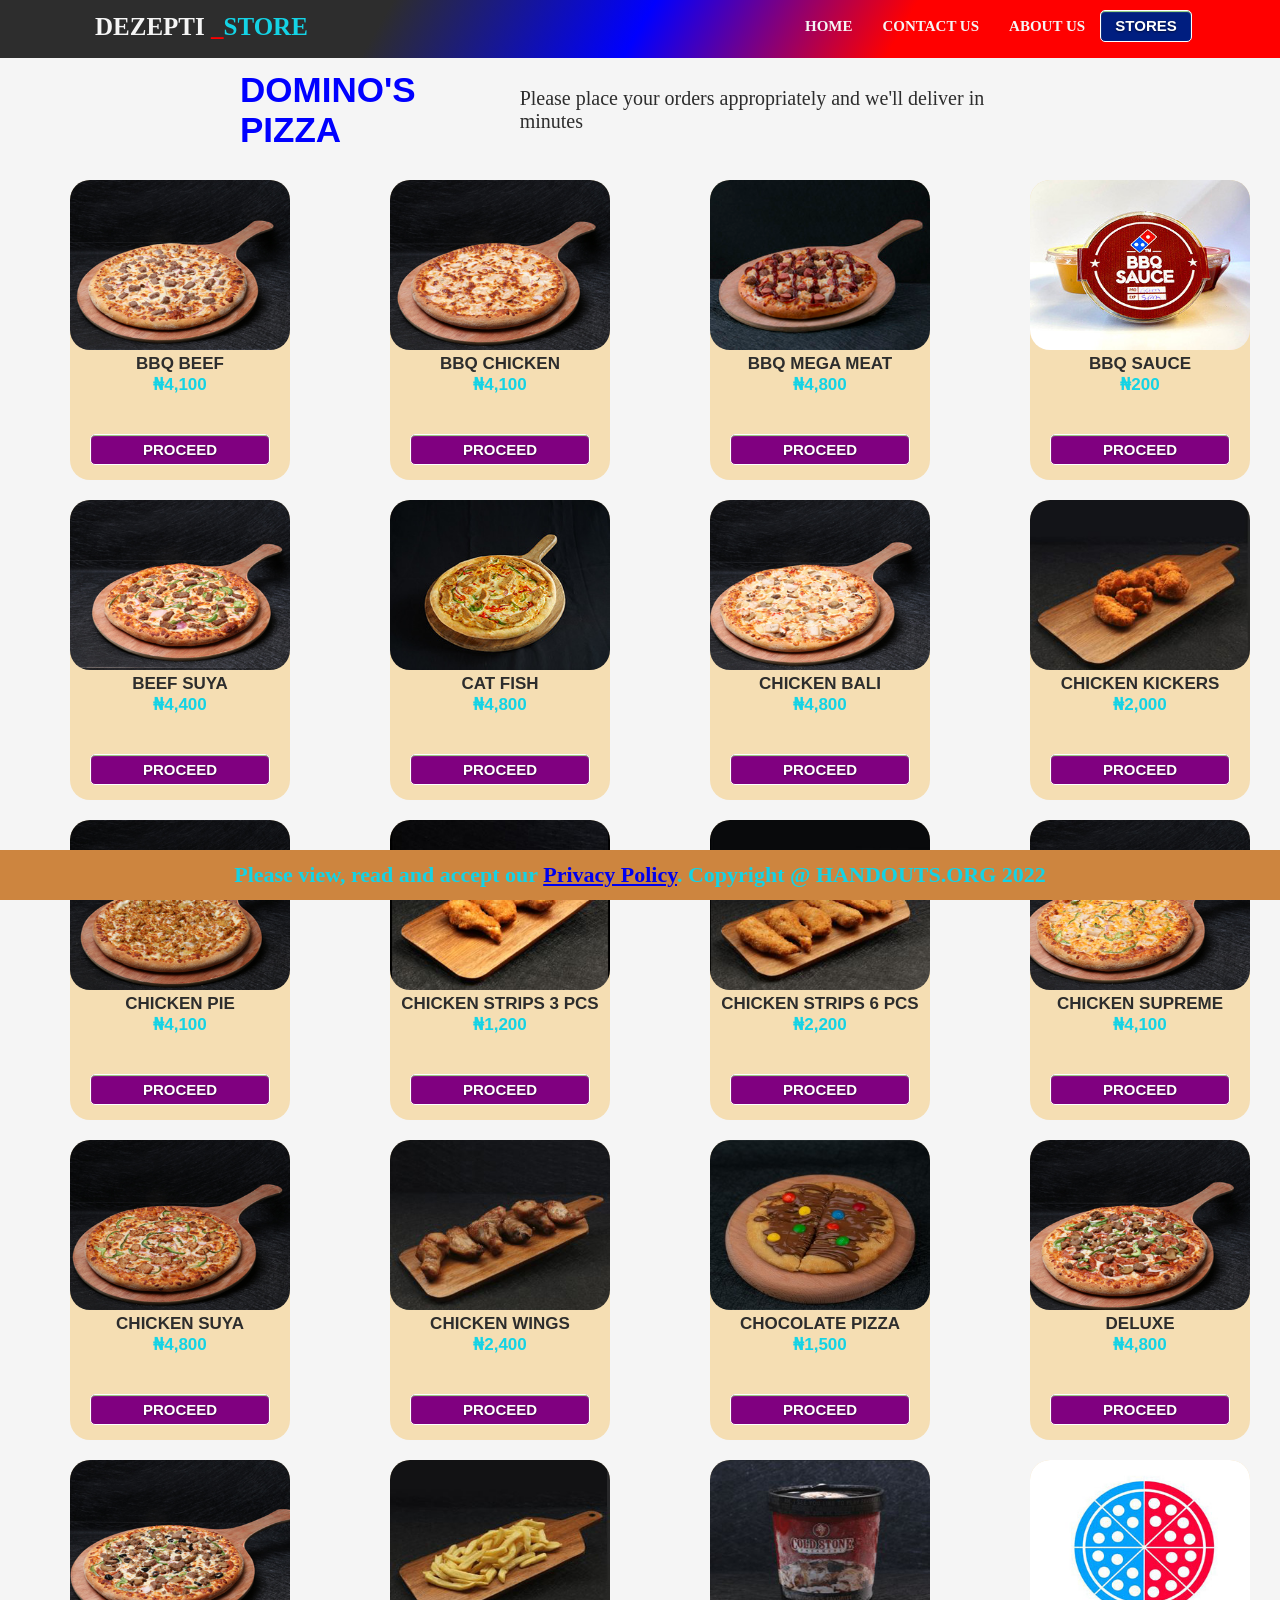
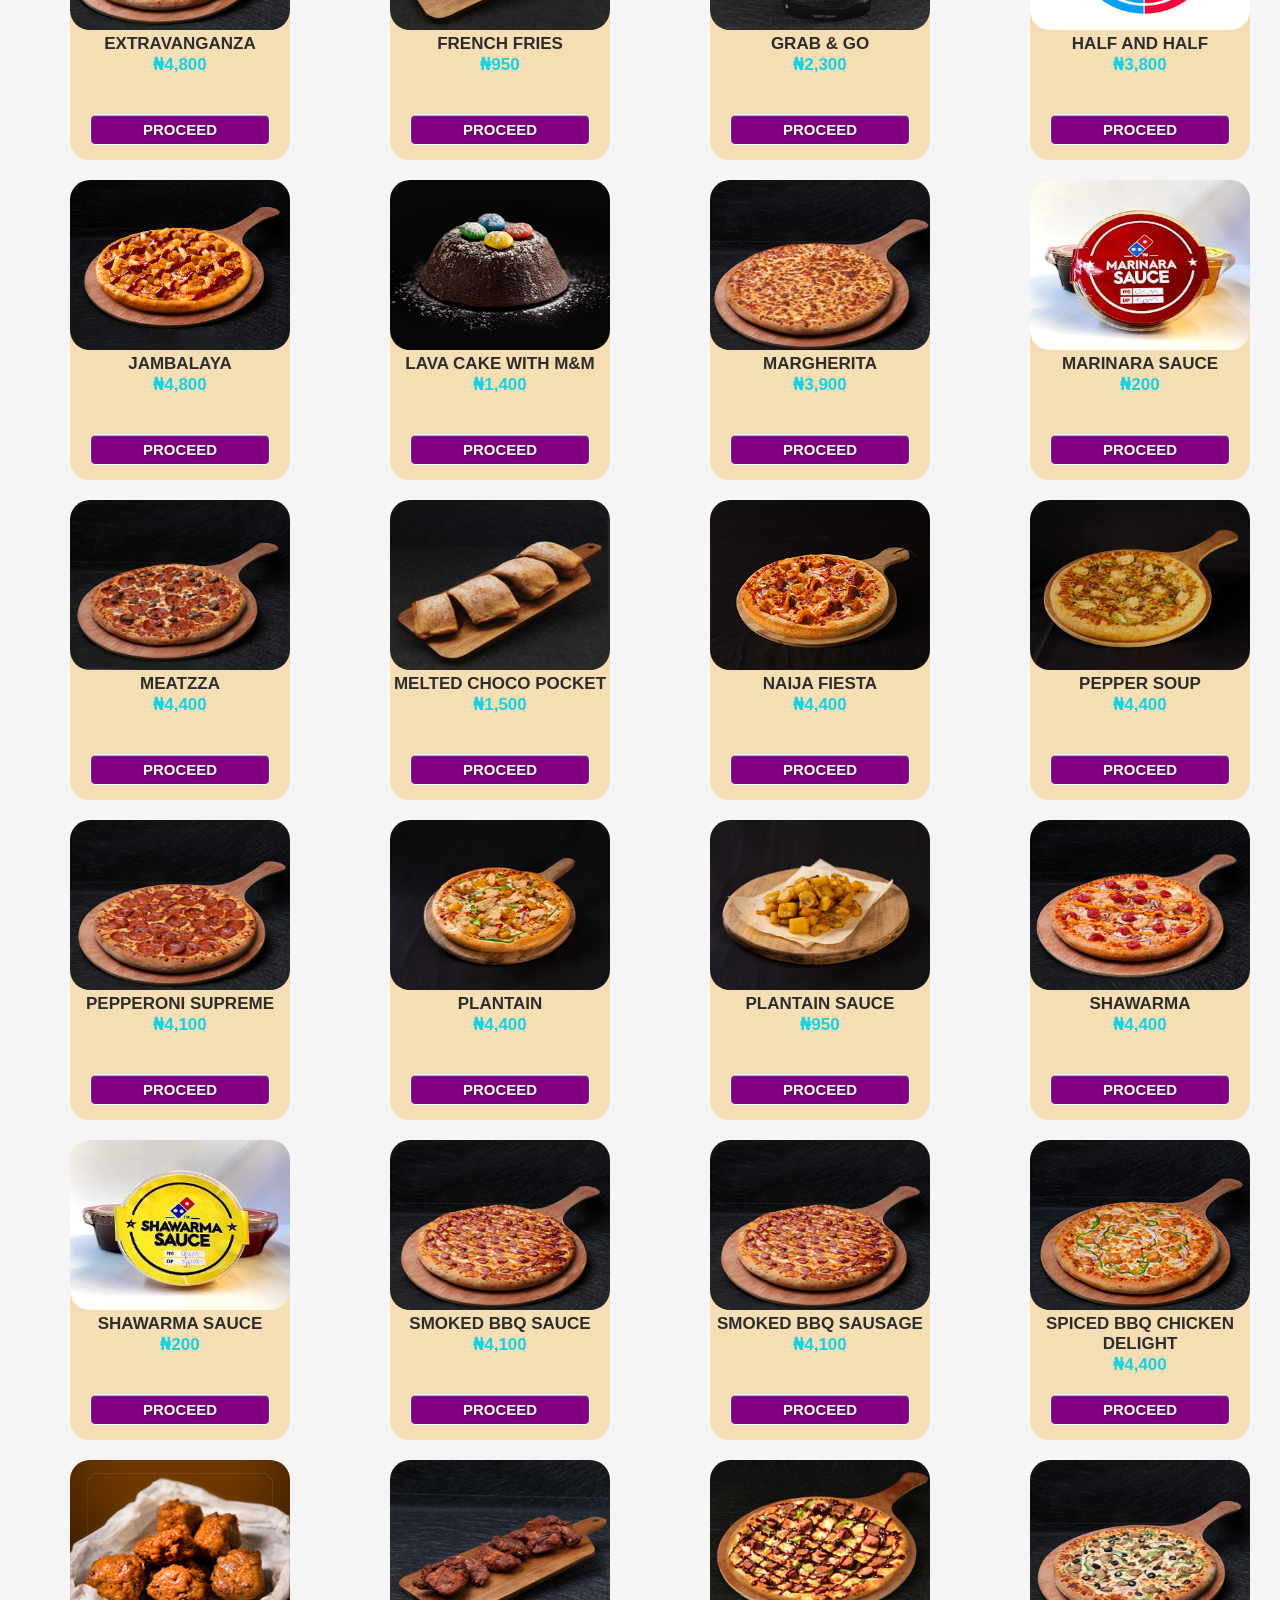
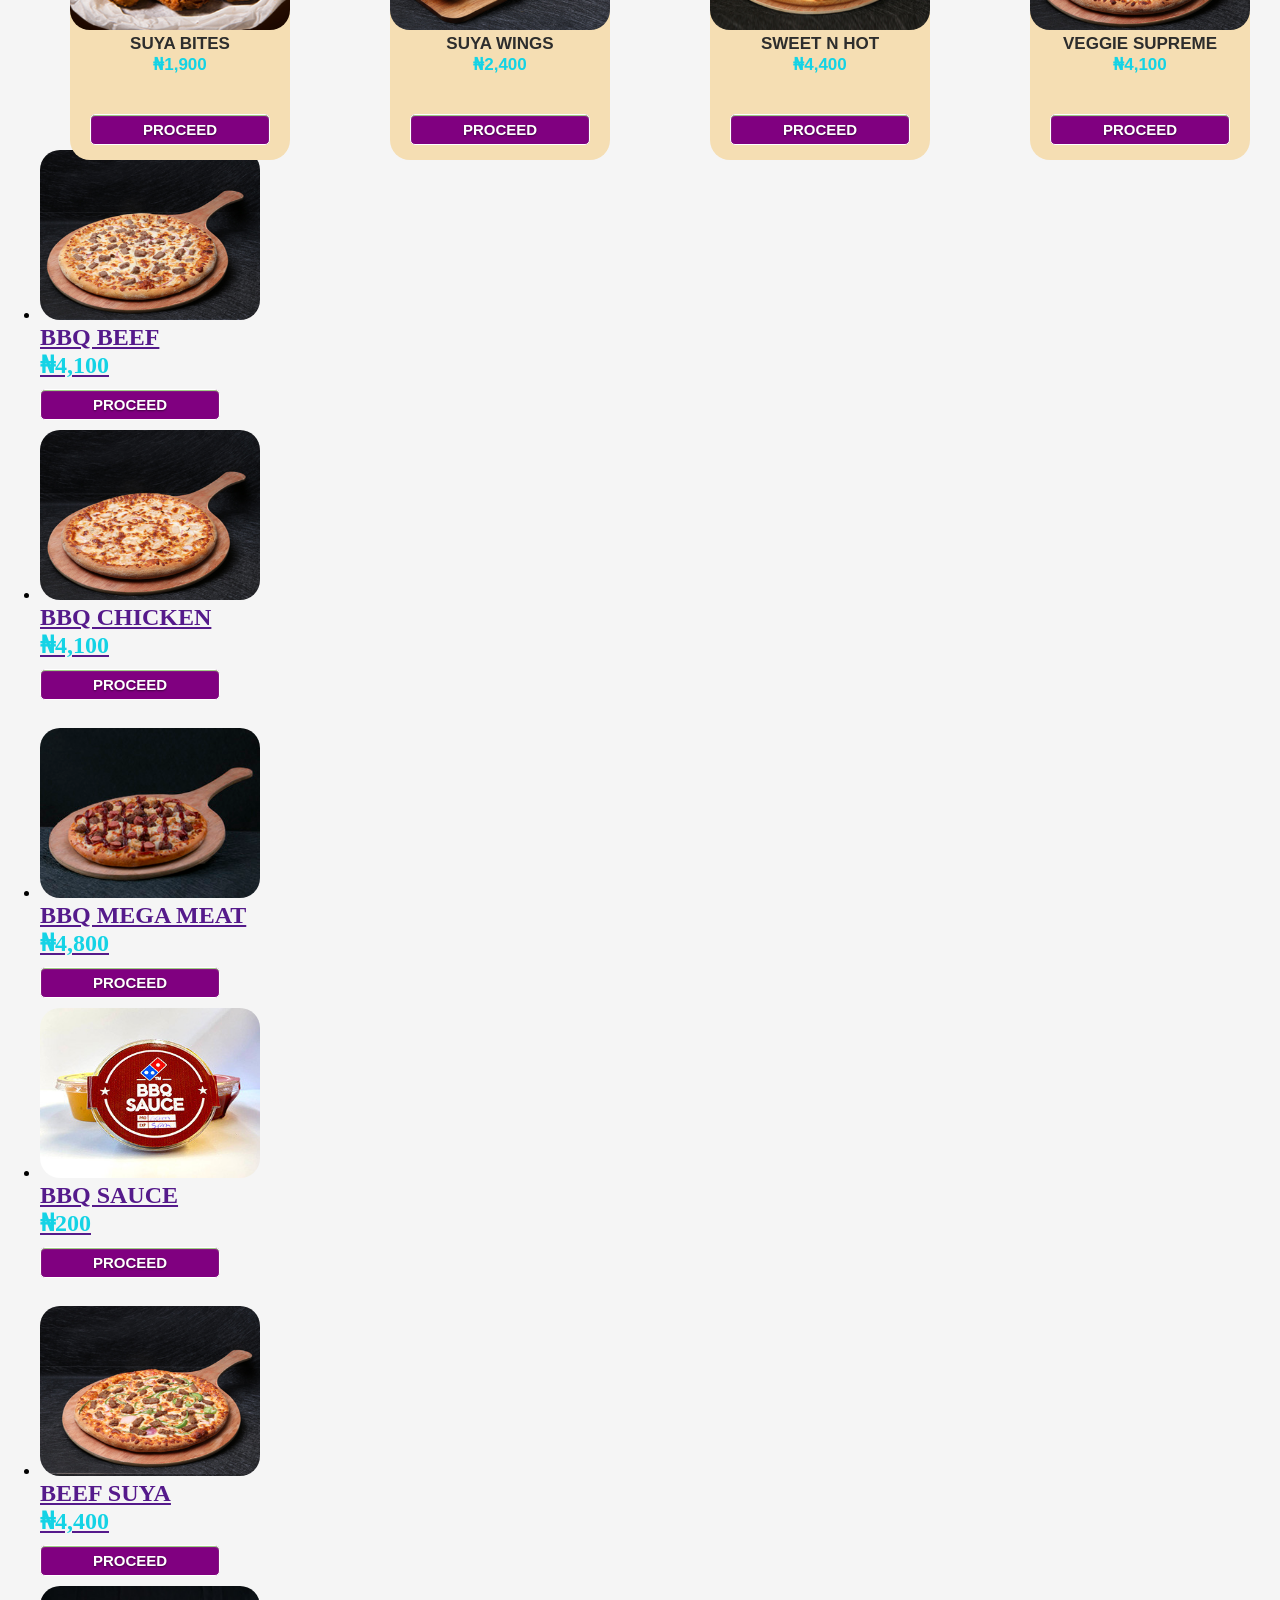
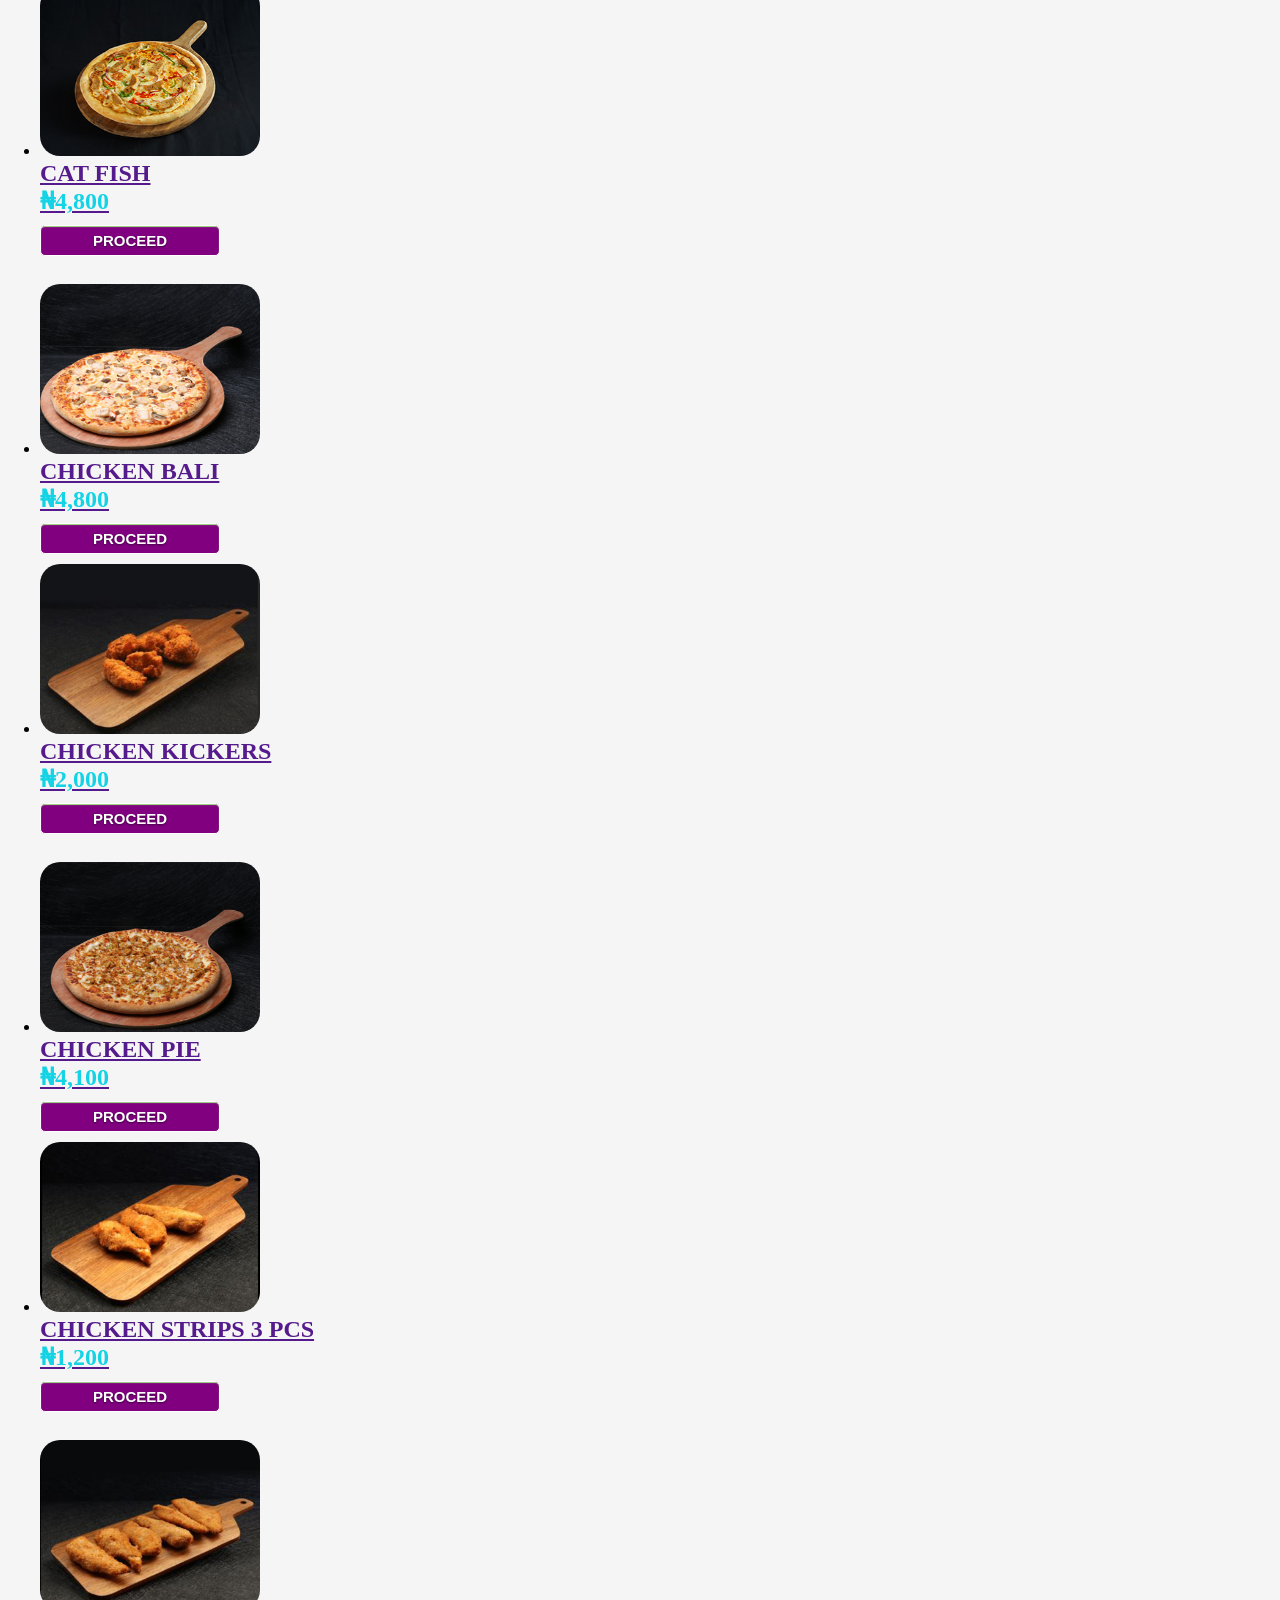
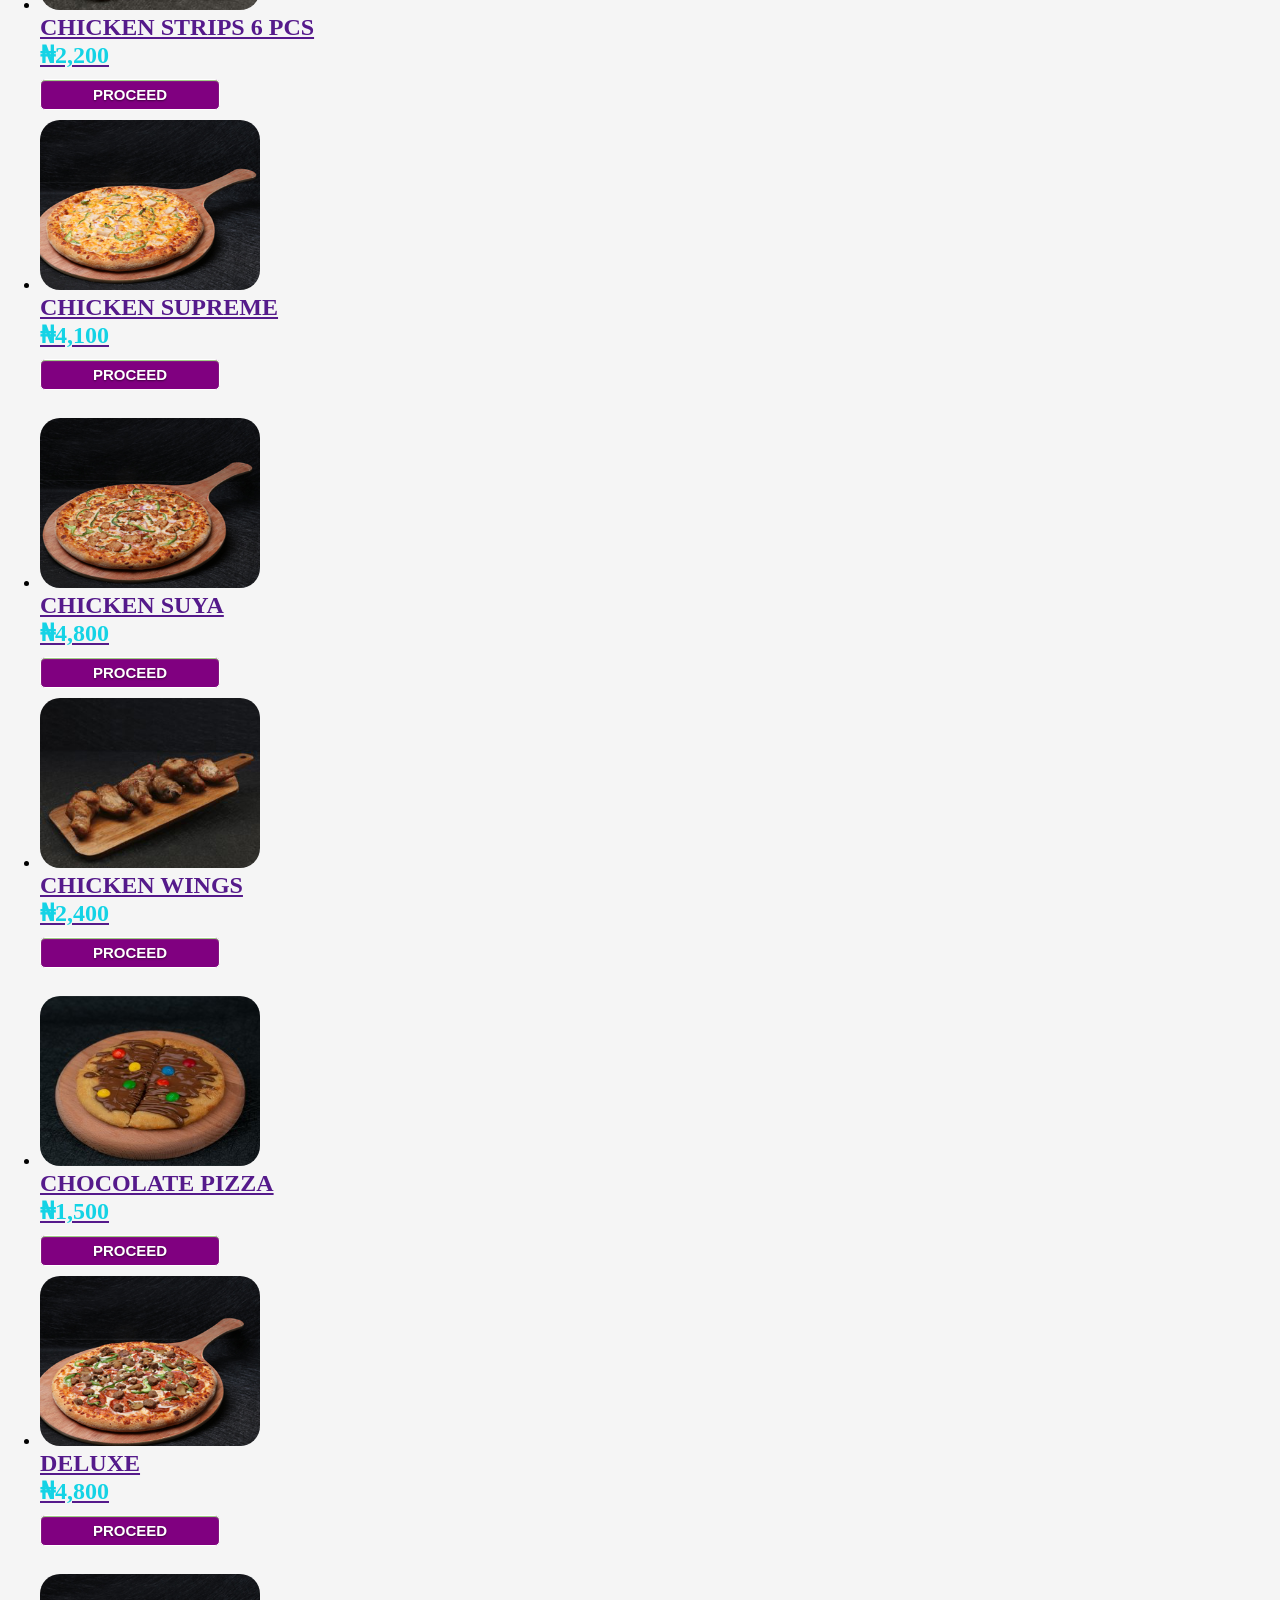
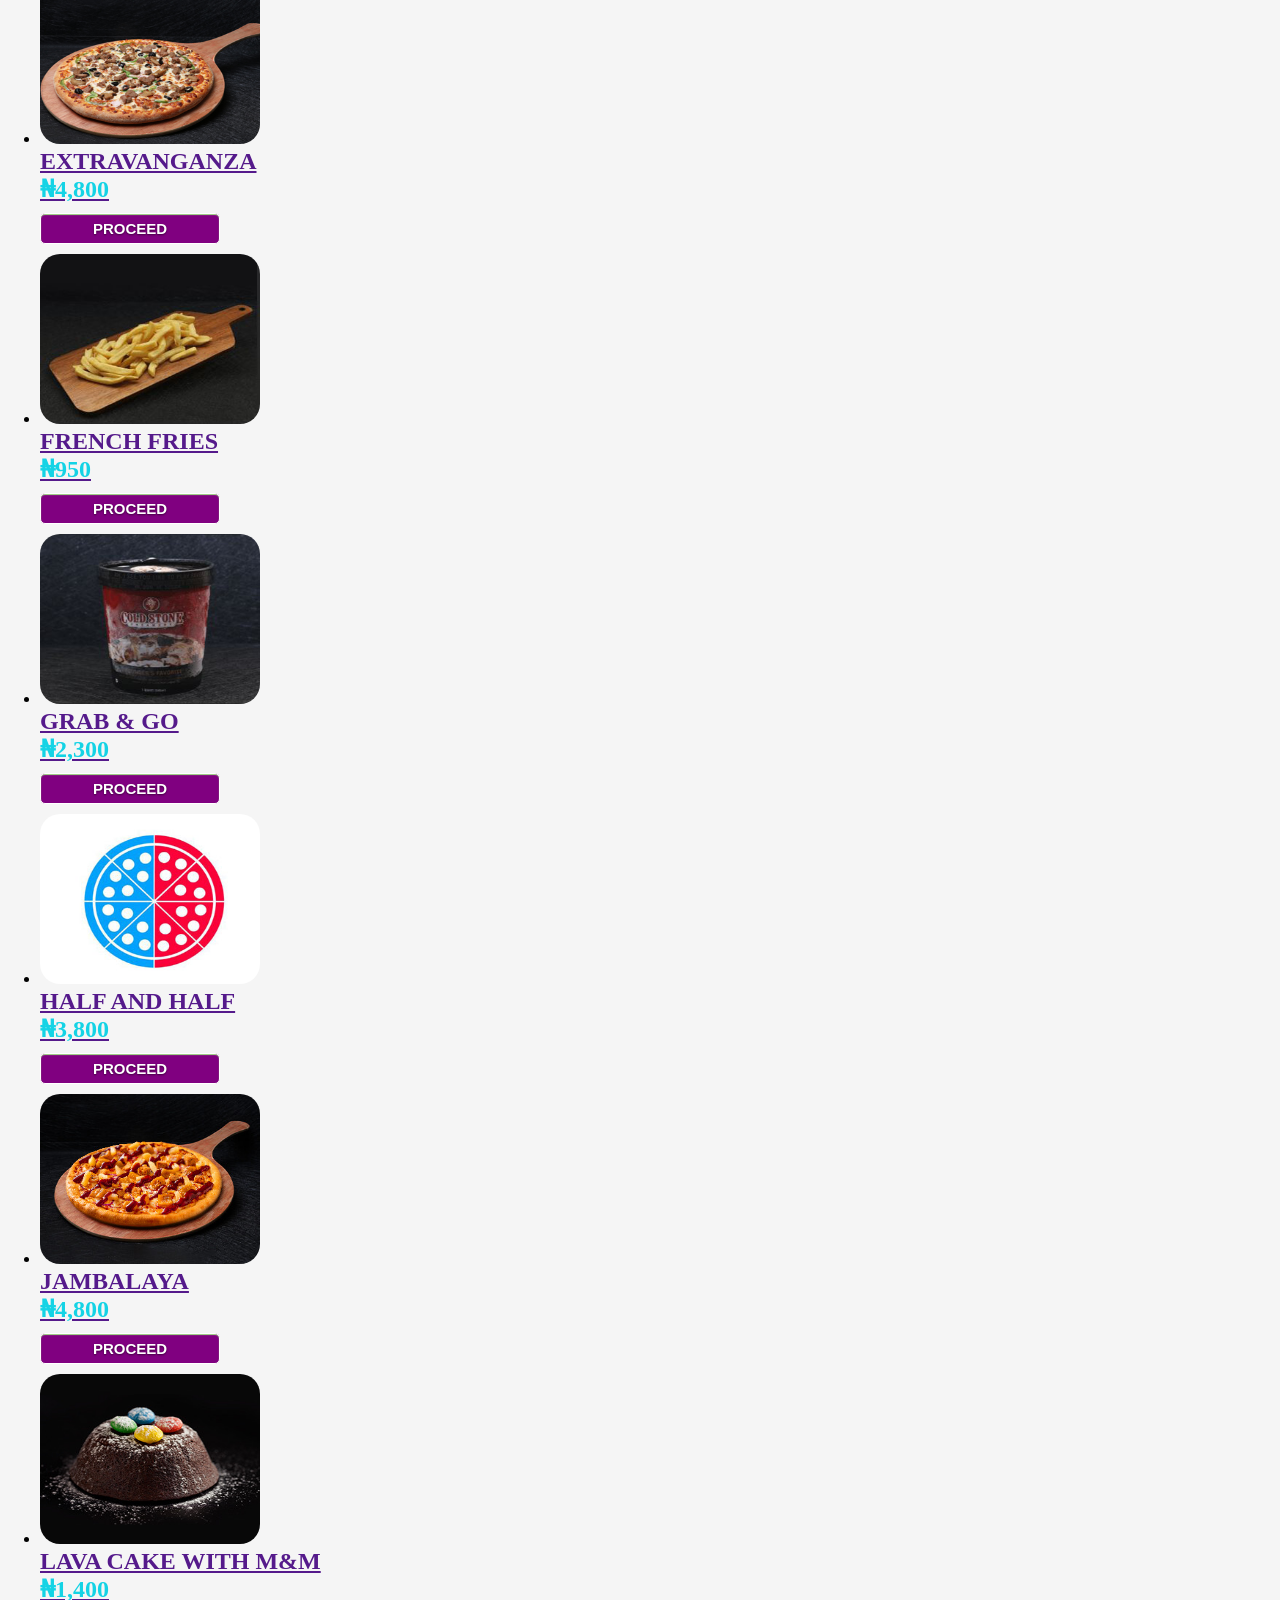
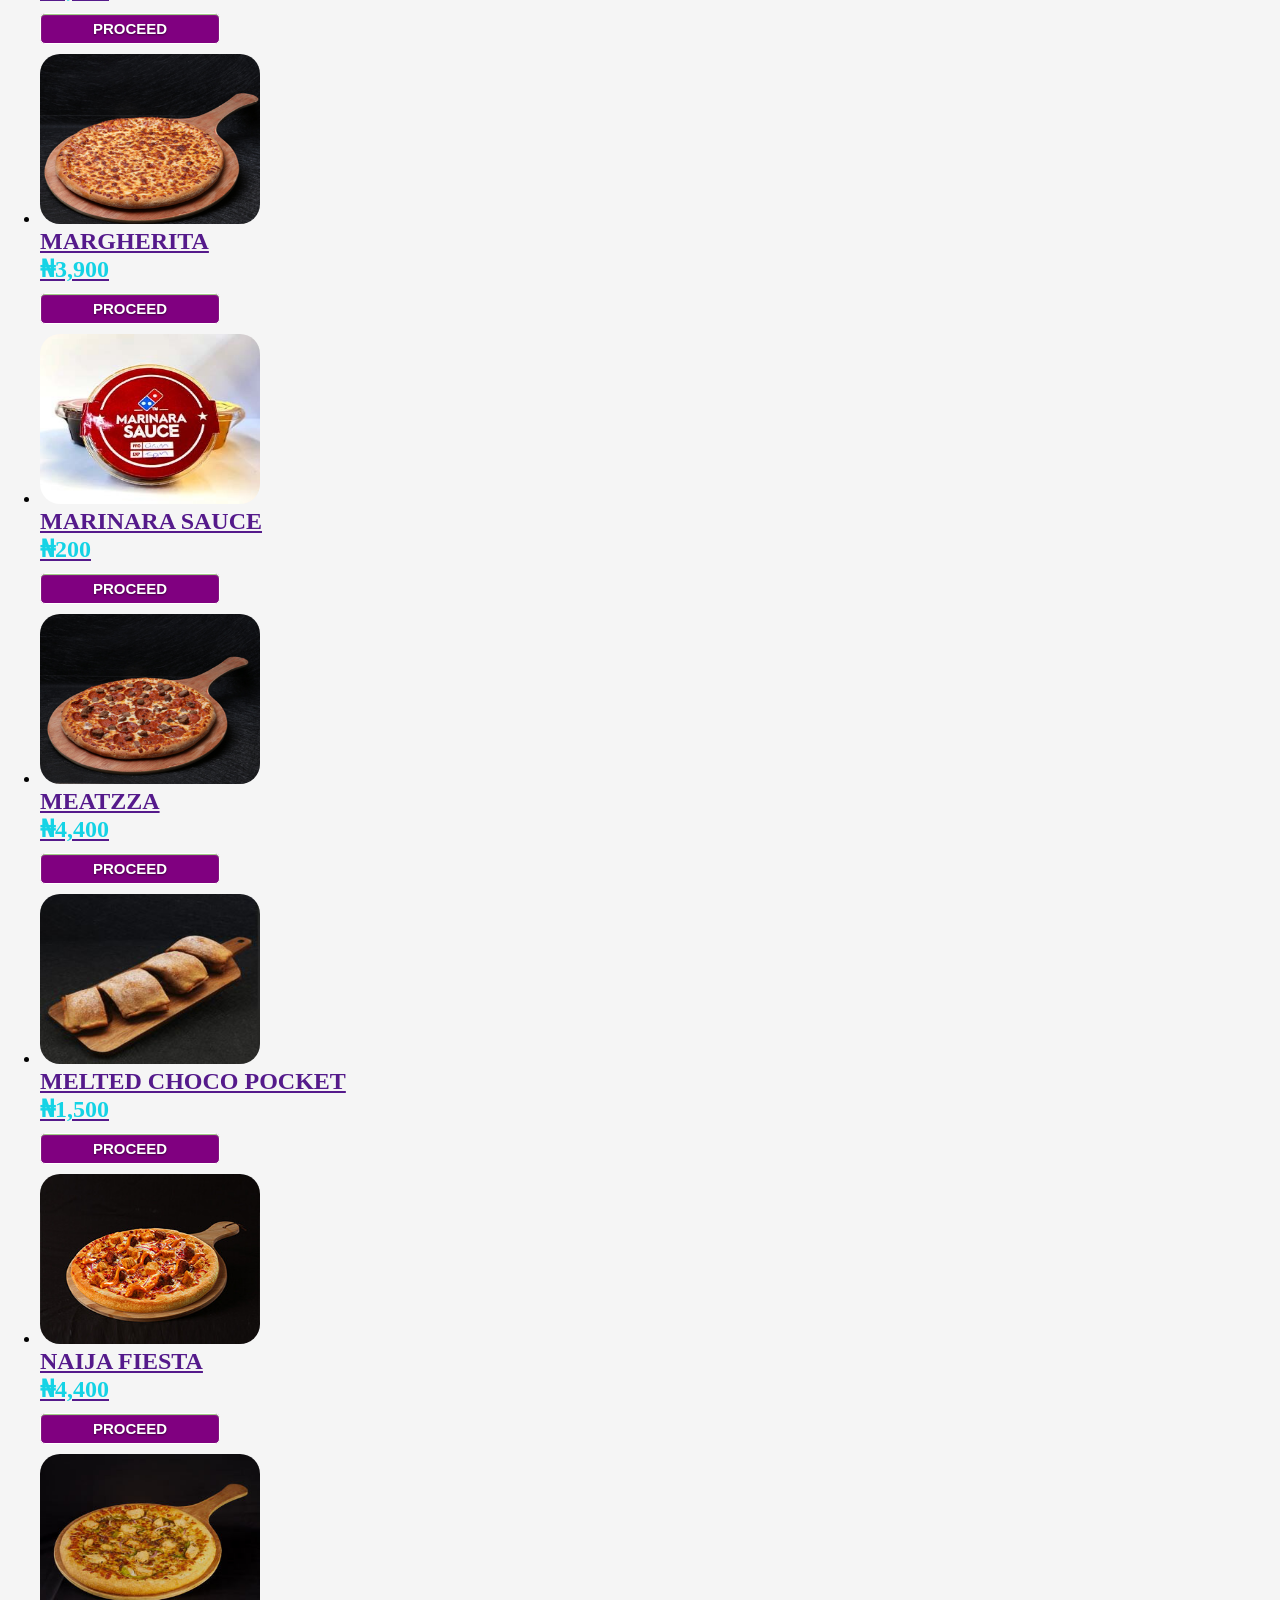
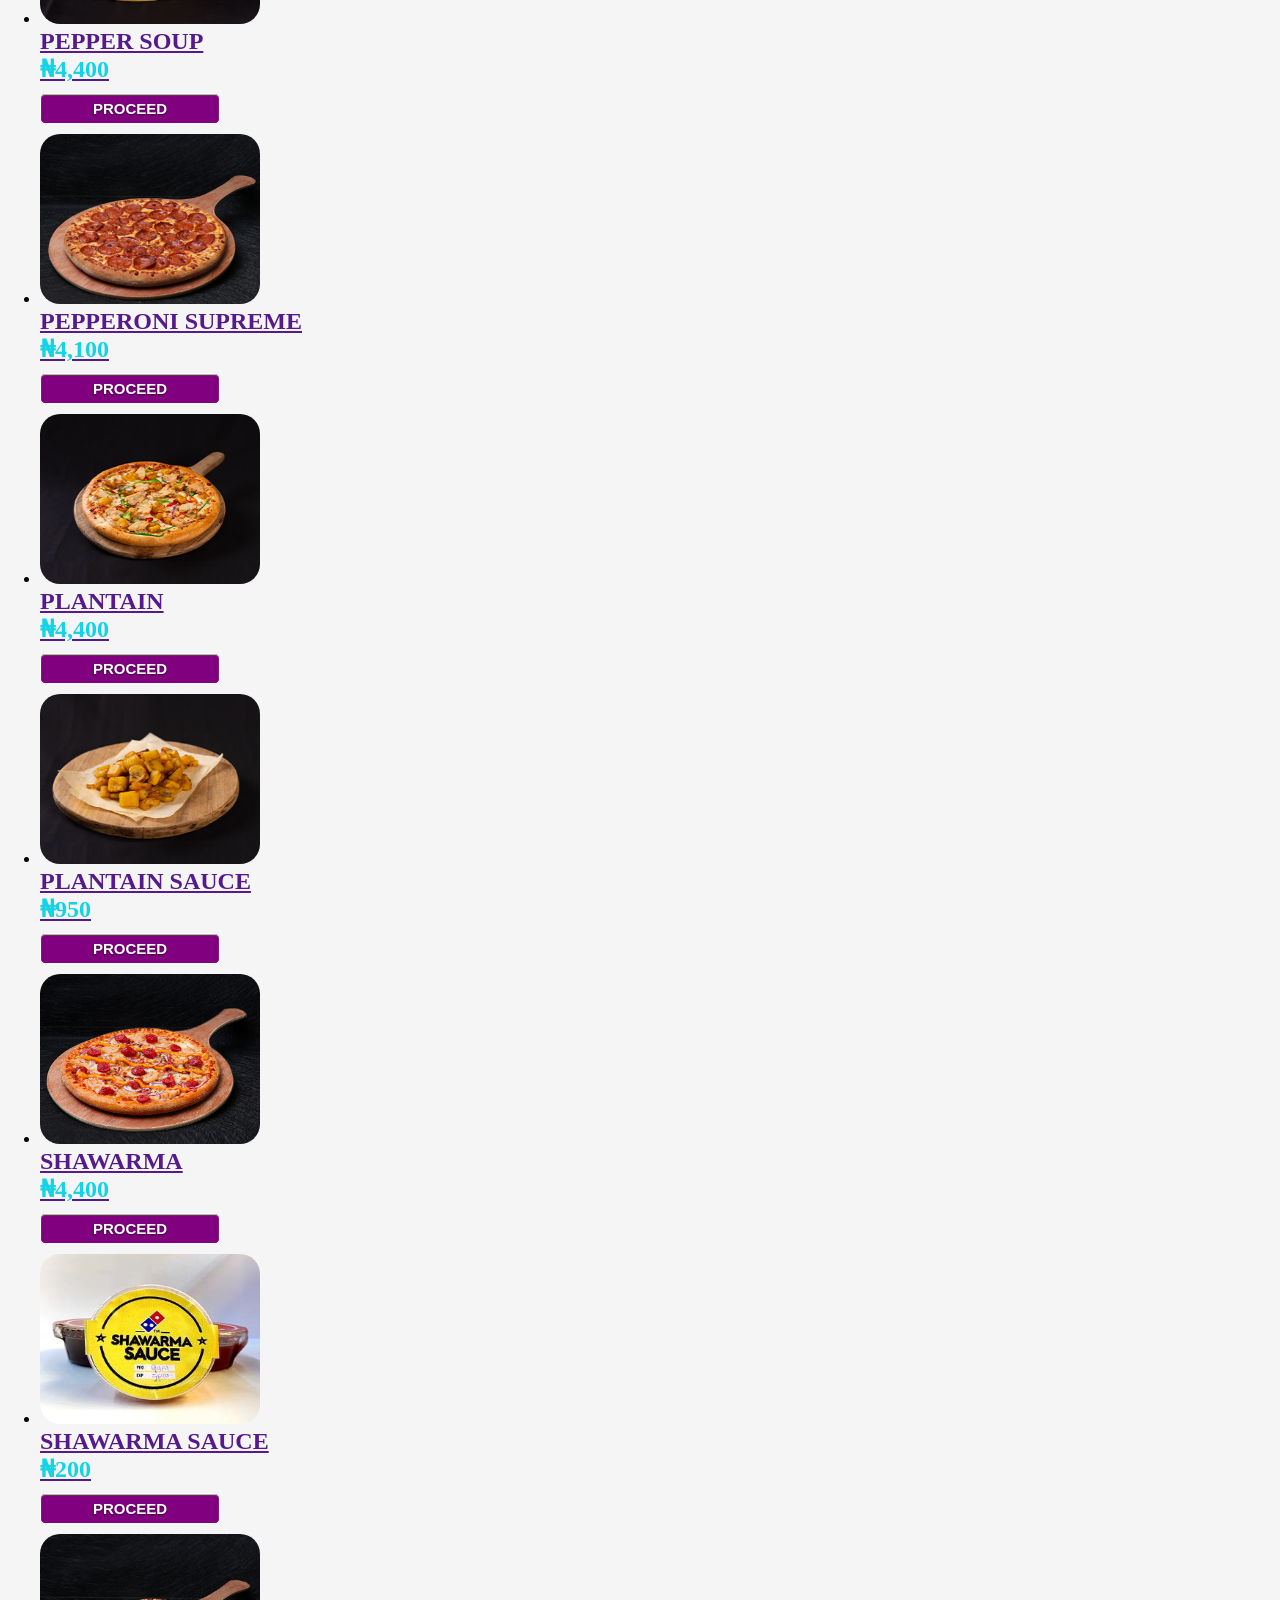
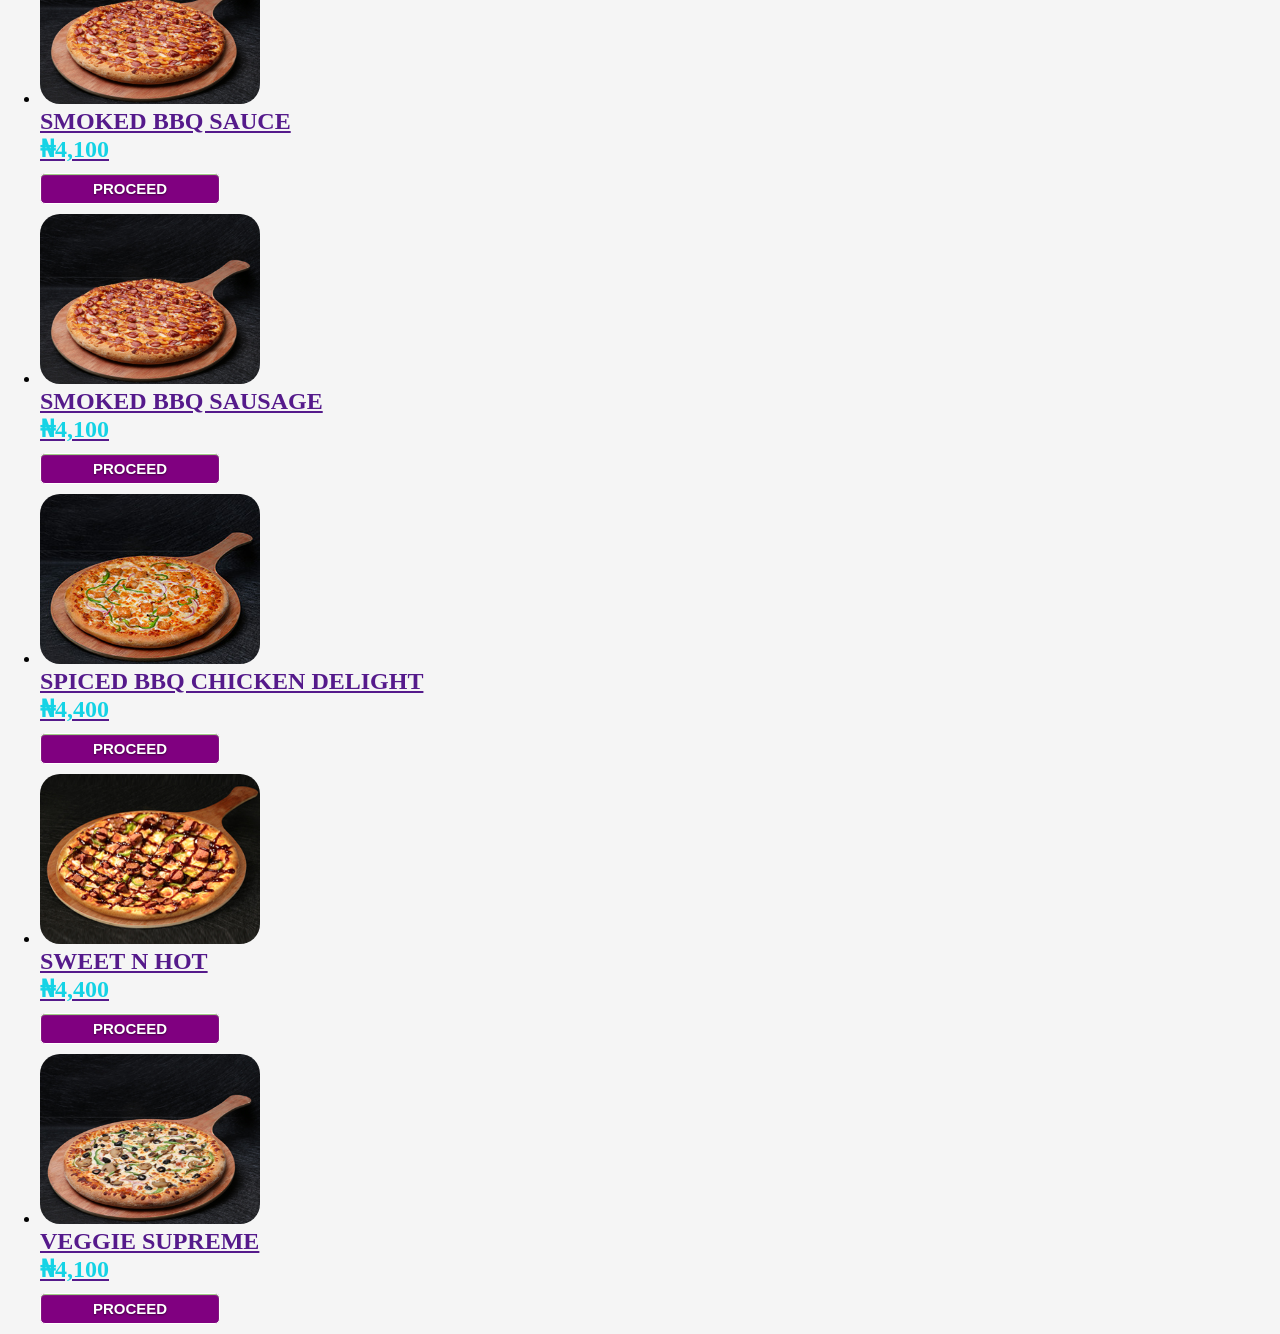
==== shopping/dominos/index.html @ 291dbbf2 "Initial commit" ====
<!DOCTYPE html>
<html lang="en">
<head>
    <meta charset="UTF-8">
    <meta http-equiv="X-UA-Compatible" content="IE=edge">
    <meta name="viewport" content="width=device-width, initial-scale=1.0, maximum-scale=1.0, user-scalable=no" />
    <title>DEZEPTI STORE</title>
    <link rel="stylesheet" href="../../styles/kay.css">
</head>
<body>
    <div class="leftside">
        <div class="header">
  <!--          <img src="header.PNG" class="headerpic">-->
            <h1>DOMINO'S PIZZA</h1>
            <p>Please place your orders appropriately and we'll deliver in minutes<br> <spanv> </spanv></p>
        </div>
        <div class="scrollable">
        
                <ul>
                    <li class="a">
                        <a href="">  <img src="../../images/DOMINOS PICS/BBQ BEEF 4100.jpg" class="pic"></a>
                        <a href=""> <h2>BBQ BEEF<BR><span>₦4,100</span><br></h2></a>
                            <a href=""> <button class=".button"> PROCEED</button>
                        </a>   
                    </li>
                 </ul>
        
                 <ul>
                    <li class="b">
                        <a href="">  <img src="../../images/DOMINOS PICS/BBQ CHICKEN 4100.jpg" class="pic"></a>
                        <a href=""> <h2>BBQ CHICKEN<BR><span>₦4,100</span><br></h2></a>
                            <a href=""> <button class=".button"> PROCEED</button>
                        </a>   
                    </li>
                 </ul>
                 <ul>
                    <li class="c">
                        <a href="">  <img src="../../images/DOMINOS PICS/BBQ MEGA MEAT 4800.jpg" class="pic"></a>
                        <a href=""> <h2>BBQ MEGA MEAT<BR><span>₦4,800</span><br></h2></a>
                            <a href=""> <button class=".button"> PROCEED</button>
                        </a>   
                    </li>
                 </ul>
        
                 <ul>
                    <li class="d">
                        <a href="">  <img src="../../images/DOMINOS PICS/BBQ SAUCE 200.jpg" class="pic"></a>
                        <a href=""> <h2>BBQ SAUCE<BR><span>₦200</span><br></h2></a>
                            <a href=""> <button class=".button"> PROCEED</button>
                        </a>   
                    </li>
                 </ul>
         
        </div>

        <div class="scrollable">
        
            <ul>
                <li class="e">
                    <a href="">  <img src="../../images/DOMINOS PICS/BEEF SUYA 4400.jpg" class="pic"></a>
                    <a href=""> <h2>BEEF SUYA<BR><span>₦4,400</span><br></h2></a>
                        <a href=""> <button class=".button"> PROCEED</button>
                    </a>   
                </li>
             </ul>
    
             <ul>
                <li class="f">
                    <a href="">  <img src="../../images/DOMINOS PICS/CATFIST 4800.jpg" class="pic"></a>
                    <a href=""> <h2>CAT FISH<BR><span>₦4,800</span><br></h2></a>
                        <a href=""> <button class=".button"> PROCEED</button>
                    </a>   
                </li>
             </ul>
             <ul>
                <li class="g">
                    <a href="">  <img src="../../images/DOMINOS PICS/CHICKEN BALI 4800.jpg" class="pic"></a>
                    <a href=""> <h2>CHICKEN BALI<BR><span>₦4,800</span><br></h2></a>
                        <a href=""> <button class=".button"> PROCEED</button>
                    </a>   
                </li>
             </ul>
    
             <ul>
                <li class="h">
                    <a href="">  <img src="../../images/DOMINOS PICS/CHICKEN KICKERS 2000.jpg" class="pic"></a>
                    <a href=""> <h2>CHICKEN KICKERS<BR><span>₦2,000</span><br></h2></a>
                        <a href=""> <button class=".button"> PROCEED</button>
                    </a>   
                </li>
             </ul>
     
    </div>
    <div class="scrollable">
        
        <ul>
            <li class="i">
                <a href="">  <img src="../../images/DOMINOS PICS/CHICKEN PIE 4100.jpg" class="pic"></a>
                <a href=""> <h2>CHICKEN PIE<BR><span>₦4,100</span><br></h2></a>
                    <a href=""> <button class=".button"> PROCEED</button>
                </a>   
            </li>
         </ul>

         <ul>
            <li class="j">
                <a href="">  <img src="../../images/DOMINOS PICS/CHICKEN STRIPS 3 PCS 1200.jpg" class="pic"></a>
                <a href=""> <h2>CHICKEN STRIPS 3 PCS<BR><span>₦1,200</span><br></h2></a>
                    <a href=""> <button class=".button"> PROCEED</button>
                </a>   
            </li>
         </ul>
         <ul>
            <li class="k">
                <a href="">  <img src="../../images/DOMINOS PICS/CHICKEN STRIPS 6 PCS 2200.jpg" class="pic"></a>
                <a href=""> <h2>CHICKEN STRIPS 6 PCS<BR><span>₦2,200</span><br></h2></a>
                    <a href=""> <button class=".button"> PROCEED</button>
                </a>   
            </li>
         </ul>

         <ul>
            <li class="l">
                <a href="">  <img src="../../images/DOMINOS PICS/CHICKEN SUPREME 4100.jpg" class="pic"></a>
                <a href=""> <h2>CHICKEN SUPREME<BR><span>₦4,100</span><br></h2></a>
                    <a href=""> <button class=".button"> PROCEED</button>
                </a>   
            </li>
         </ul>
 
</div>

<div class="scrollable">
        
    <ul>
        <li class="m">
            <a href="">  <img src="../../images/DOMINOS PICS/CHICKEN SUYA 4800.jpg" class="pic"></a>
            <a href=""> <h2>CHICKEN SUYA<BR><span>₦4,800</span><br></h2></a>
                <a href=""> <button class=".button"> PROCEED</button>
            </a>   
        </li>
     </ul>

     <ul>
        <li class="n">
            <a href="">  <img src="../../images/DOMINOS PICS/CHICKEN WINGS 2400.jpg" class="pic"></a>
            <a href=""> <h2>CHICKEN WINGS<BR><span>₦2,400</span><br></h2></a>
                <a href=""> <button class=".button"> PROCEED</button>
            </a>   
        </li>
     </ul>
     <ul>
        <li class="o">
            <a href="">  <img src="../../images/DOMINOS PICS/CHOCOLATE PIZZA 1500.jpg" class="pic"></a>
            <a href=""> <h2>CHOCOLATE PIZZA<BR><span>₦1,500</span><br></h2></a>
                <a href=""> <button class=".button"> PROCEED</button>
            </a>   
        </li>
     </ul>

     <ul>
        <li class="p">
            <a href="">  <img src="../../images/DOMINOS PICS/DELUXE 4800.jpg" class="pic"></a>
            <a href=""> <h2>DELUXE<BR><span>₦4,800</span><br></h2></a>
                <a href=""> <button class=".button"> PROCEED</button>
            </a>   
        </li>
     </ul>

</div>
<div class="scrollable">
        
    <ul>
        <li class="m">
            <a href="">  <img src="../../images/DOMINOS PICS/EXTRAVANGANZA 4800.jpg" class="pic"></a>
            <a href=""> <h2>EXTRAVANGANZA<BR><span>₦4,800</span><br></h2></a>
                <a href=""> <button class=".button"> PROCEED</button>
            </a>   
        </li>
     </ul>

     <ul>
        <li class="n">
            <a href="">  <img src="../../images/DOMINOS PICS/FRENCH FRIES 950.jpg" class="pic"></a>
            <a href=""> <h2>FRENCH FRIES<BR><span>₦950</span><br></h2></a>
                <a href=""> <button class=".button"> PROCEED</button>
            </a>   
        </li>
     </ul>
     <ul>
        <li class="o">
            <a href="">  <img src="../../images/DOMINOS PICS/GRAB & GO 2300.jpg" class="pic"></a>
            <a href=""> <h2>GRAB & GO<BR><span>₦2,300</span><br></h2></a>
                <a href=""> <button class=".button"> PROCEED</button>
            </a>   
        </li>
     </ul>

     <ul>
        <li class="p">
            <a href="">  <img src="../../images/DOMINOS PICS/HALF AND HALF 3800.jpg" class="pic"></a>
            <a href=""> <h2>HALF AND HALF<BR><span>₦3,800</span><br></h2></a>
                <a href=""> <button class=".button"> PROCEED</button>
            </a>   
        </li>
     </ul>

</div>


<div class="scrollable">
        
    <ul>
        <li class="m">
            <a href="">  <img src="../../images/DOMINOS PICS/JAMBALAYA 4800.jpg" class="pic"></a>
            <a href=""> <h2>JAMBALAYA<BR><span>₦4,800</span><br></h2></a>
                <a href=""> <button class=".button"> PROCEED</button>
            </a>   
        </li>
     </ul>

     <ul>
        <li class="n">
            <a href="">  <img src="../../images/DOMINOS PICS/LAVA CAKE WITH M&M 1400.jpg" class="pic"></a>
            <a href=""> <h2>LAVA CAKE WITH M&M<BR><span>₦1,400</span><br></h2></a>
                <a href=""> <button class=".button"> PROCEED</button>
            </a>   
        </li>
     </ul>
     <ul>
        <li class="o">
            <a href="">  <img src="../../images/DOMINOS PICS/MARGHERITA 3900.jpg" class="pic"></a>
            <a href=""> <h2>MARGHERITA<BR><span>₦3,900</span><br></h2></a>
                <a href=""> <button class=".button"> PROCEED</button>
            </a>   
        </li>
     </ul>

     <ul>
        <li class="p">
            <a href="">  <img src="../../images/DOMINOS PICS/MARINARA SAUCE 200.jpg" class="pic"></a>
            <a href=""> <h2>MARINARA SAUCE<BR><span>₦200</span><br></h2></a>
                <a href=""> <button class=".button"> PROCEED</button>
            </a>   
        </li>
     </ul>

</div>


<div class="scrollable">
        
    <ul>
        <li class="m">
            <a href="">  <img src="../../images/DOMINOS PICS/MEATZZA 4400.jpg" class="pic"></a>
            <a href=""> <h2>MEATZZA<BR><span>₦4,400</span><br></h2></a>
                <a href=""> <button class=".button"> PROCEED</button>
            </a>   
        </li>
     </ul>

     <ul>
        <li class="n">
            <a href="">  <img src="../../images/DOMINOS PICS/MELTED CHOCO POCKET 1500.jpg" class="pic"></a>
            <a href=""> <h2>MELTED CHOCO POCKET<BR><span>₦1,500</span><br></h2></a>
                <a href=""> <button class=".button"> PROCEED</button>
            </a>   
        </li>
     </ul>
     <ul>
        <li class="o">
            <a href="">  <img src="../../images/DOMINOS PICS/NAIJA FIESTA 4400.jpg" class="pic"></a>
            <a href=""> <h2>NAIJA FIESTA<BR><span>₦4,400</span><br></h2></a>
                <a href=""> <button class=".button"> PROCEED</button>
            </a>   
        </li>
     </ul>

     <ul>
        <li class="p">
            <a href="">  <img src="../../images/DOMINOS PICS/PEPPER SOUP 4400.jpg" class="pic"></a>
            <a href=""> <h2>PEPPER SOUP<BR><span>₦4,400</span><br></h2></a>
                <a href=""> <button class=".button"> PROCEED</button>
            </a>   
        </li>
     </ul>

</div>


<div class="scrollable">
        
    <ul>
        <li class="m">
            <a href="">  <img src="../../images/DOMINOS PICS/PEPPERONI SUPREME 4100.jpg" class="pic"></a>
            <a href=""> <h2>PEPPERONI SUPREME<BR><span>₦4,100</span><br></h2></a>
                <a href=""> <button class=".button"> PROCEED</button>
            </a>   
        </li>
     </ul>

     <ul>
        <li class="n">
            <a href="">  <img src="../../images/DOMINOS PICS/PLANTAIN 4400.jpg" class="pic"></a>
            <a href=""> <h2>PLANTAIN<BR><span>₦4,400</span><br></h2></a>
                <a href=""> <button class=".button"> PROCEED</button>
            </a>   
        </li>
     </ul>
     <ul>
        <li class="o">
            <a href="">  <img src="../../images/DOMINOS PICS/PLANTAIN SAUCE 950.jpg" class="pic"></a>
            <a href=""> <h2>PLANTAIN SAUCE<BR><span>₦950</span><br></h2></a>
                <a href=""> <button class=".button"> PROCEED</button>
            </a>   
        </li>
     </ul>

     <ul>
        <li class="p">
            <a href="">  <img src="../../images/DOMINOS PICS/SHAWARMA 4400.jpg" class="pic"></a>
            <a href=""> <h2>SHAWARMA<BR><span>₦4,400</span><br></h2></a>
                <a href=""> <button class=".button"> PROCEED</button>
            </a>   
        </li>
     </ul>

</div>


<div class="scrollable">
        
    <ul>
        <li class="m">
            <a href="">  <img src="../../images/DOMINOS PICS/SHAWARMA SAUCE 200.jpg" class="pic"></a>
            <a href=""> <h2>SHAWARMA SAUCE<BR><span>₦200</span><br></h2></a>
                <a href=""> <button class=".button"> PROCEED</button>
            </a>   
        </li>
     </ul>

     <ul>
        <li class="n">
            <a href="">  <img src="../../images/DOMINOS PICS/SMOKED BBQ SAUSAGE 4100.jpg" class="pic"></a>
            <a href=""> <h2>SMOKED BBQ SAUCE<BR><span>₦4,100</span><br></h2></a>
                <a href=""> <button class=".button"> PROCEED</button>
            </a>   
        </li>
     </ul>
     <ul>
        <li class="o">
            <a href="">  <img src="../../images/DOMINOS PICS/SMOKED BBQ SAUSAGE 4100.jpg" class="pic"></a>
            <a href=""> <h2>SMOKED BBQ SAUSAGE<BR><span>₦4,100</span><br></h2></a>
                <a href=""> <button class=".button"> PROCEED</button>
            </a>   
        </li>
     </ul>

     <ul>
        <li class="p">
            <a href="">  <img src="../../images/DOMINOS PICS/SPICED BBQ CHICKEN DELIGHT 4400.jpg" class="pic"></a>
            <a href=""> <h2>SPICED BBQ CHICKEN DELIGHT<BR><span>₦4,400</span><br></h2></a>
                <a href=""> <button class=".button"> PROCEED</button>
            </a>   
        </li>
     </ul>

</div>


<div class="scrollable">
        
    <ul>
        <li class="m">
            <a href="">  <img src="../../images/DOMINOS PICS/SUYA BITES 1900.jpg" class="pic"></a>
            <a href=""> <h2>SUYA BITES<BR><span>₦1,900</span><br></h2></a>
                <a href=""> <button class=".button"> PROCEED</button>
            </a>   
        </li>
     </ul>

     <ul>
        <li class="n">
            <a href="">  <img src="../../images/DOMINOS PICS/SUYA WINGS 2400.jpg" class="pic"></a>
            <a href=""> <h2>SUYA WINGS<BR><span>₦2,400</span><br></h2></a>
                <a href=""> <button class=".button"> PROCEED</button>
            </a>   
        </li>
     </ul>
     <ul>
        <li class="o">
            <a href="">  <img src="../../images/DOMINOS PICS/SWEET N HOT 4400.jpg" class="pic"></a>
            <a href=""> <h2>SWEET N HOT<BR><span>₦4,400</span><br></h2></a>
                <a href=""> <button class=".button"> PROCEED</button>
            </a>   
        </li>
     </ul>

     <ul>
        <li class="p">
            <a href="">  <img src="../../images/DOMINOS PICS/VEGGIE SUPREME 4100.jpg" class="pic"></a>
            <a href=""> <h2>VEGGIE SUPREME<BR><span>₦4,100</span><br></h2></a>
                <a href=""> <button class=".button"> PROCEED</button>
            </a>   
        </li>
     </ul>

</div>



      

<!--START THE MOBILE APPEARANCE-->

<!--START THE MOBILE APPEARANCE-->

<!--START THE MOBILE APPEARANCE-->


<div class="scrollablea">
        
    <ul>
        <li class="a">
            <a href="">  <img src="../../images/DOMINOS PICS/BBQ BEEF 4100.jpg" class="pic"></a>
            <a href=""> <h2>BBQ BEEF<BR><span>₦4,100</span><br></h2></a>
                <a href=""> <button class=".button"> PROCEED</button>
            </a>   
        </li>
     </ul>

     <ul>
        <li class="b">
            <a href="">  <img src="../../images/DOMINOS PICS/BBQ CHICKEN 4100.jpg" class="pic"></a>
            <a href=""> <h2>BBQ CHICKEN<BR><span>₦4,100</span><br></h2></a>
                <a href=""> <button class=".button"> PROCEED</button>
            </a>   
        </li>
     </ul>
     </div>
     <br>
     <div class="scrollablea">
        <ul>
            <li class="c">
                <a href="">  <img src="../../images/DOMINOS PICS/BBQ MEGA MEAT 4800.jpg" class="pic"></a>
                <a href=""> <h2>BBQ MEGA MEAT<BR><span>₦4,800</span><br></h2></a>
                    <a href=""> <button class=".button"> PROCEED</button>
                </a>   
            </li>
         </ul>

         <ul>
            <li class="d">
                <a href="">  <img src="../../images/DOMINOS PICS/BBQ SAUCE 200.jpg" class="pic"></a>
                <a href=""> <h2>BBQ SAUCE<BR><span>₦200</span><br></h2></a>
                    <a href=""> <button class=".button"> PROCEED</button>
                </a>   
            </li>
         </ul>

</div>

<br>
<div class="scrollablea">
        
    <ul>
        <li class="e">
            <a href="">  <img src="../../images/DOMINOS PICS/BEEF SUYA 4400.jpg" class="pic"></a>
            <a href=""> <h2>BEEF SUYA<BR><span>₦4,400</span><br></h2></a>
                <a href=""> <button class=".button"> PROCEED</button>
            </a>   
        </li>
     </ul>

     <ul>
        <li class="f">
            <a href="">  <img src="../../images/DOMINOS PICS/CATFIST 4800.jpg" class="pic"></a>
            <a href=""> <h2>CAT FISH<BR><span>₦4,800</span><br></h2></a>
                <a href=""> <button class=".button"> PROCEED</button>
            </a>   
        </li>
     </ul>
</div>
<br>
<div class="scrollablea">

    <ul>
        <li class="g">
            <a href="">  <img src="../../images/DOMINOS PICS/CHICKEN BALI 4800.jpg" class="pic"></a>
            <a href=""> <h2>CHICKEN BALI<BR><span>₦4,800</span><br></h2></a>
                <a href=""> <button class=".button"> PROCEED</button>
            </a>   
        </li>
     </ul>

     <ul>
        <li class="h">
            <a href="">  <img src="../../images/DOMINOS PICS/CHICKEN KICKERS 2000.jpg" class="pic"></a>
            <a href=""> <h2>CHICKEN KICKERS<BR><span>₦2,000</span><br></h2></a>
                <a href=""> <button class=".button"> PROCEED</button>
            </a>   
        </li>
     </ul>

</div>
<br>
 
<div class="scrollablea">
        
    <ul>
        <li class="i">
            <a href="">  <img src="../../images/DOMINOS PICS/CHICKEN PIE 4100.jpg" class="pic"></a>
            <a href=""> <h2>CHICKEN PIE<BR><span>₦4,100</span><br></h2></a>
                <a href=""> <button class=".button"> PROCEED</button>
            </a>   
        </li>
     </ul>

     <ul>
        <li class="j">
            <a href="">  <img src="../../images/DOMINOS PICS/CHICKEN STRIPS 3 PCS 1200.jpg" class="pic"></a>
            <a href=""> <h2>CHICKEN STRIPS 3 PCS<BR><span>₦1,200</span><br></h2></a>
                <a href=""> <button class=".button"> PROCEED</button>
            </a>   
        </li>
     </ul>
</div>
<br>
     <div class="scrollablea">
        <ul>
            <li class="k">
                <a href="">  <img src="../../images/DOMINOS PICS/CHICKEN STRIPS 6 PCS 2200.jpg" class="pic"></a>
                <a href=""> <h2>CHICKEN STRIPS 6 PCS<BR><span>₦2,200</span><br></h2></a>
                    <a href=""> <button class=".button"> PROCEED</button>
                </a>   
            </li>
         </ul>

         <ul>
            <li class="l">
                <a href="">  <img src="../../images/DOMINOS PICS/CHICKEN SUPREME 4100.jpg" class="pic"></a>
                <a href=""> <h2>CHICKEN SUPREME<BR><span>₦4,100</span><br></h2></a>
                    <a href=""> <button class=".button"> PROCEED</button>
                </a>   
            </li>
         </ul>

</div>
<br>
<div class="scrollablea">
        
    <ul>
        <li class="m">
            <a href="">  <img src="../../images/DOMINOS PICS/CHICKEN SUYA 4800.jpg" class="pic"></a>
            <a href=""> <h2>CHICKEN SUYA<BR><span>₦4,800</span><br></h2></a>
                <a href=""> <button class=".button"> PROCEED</button>
            </a>   
        </li>
     </ul>

     <ul>
        <li class="n">
            <a href="">  <img src="../../images/DOMINOS PICS/CHICKEN WINGS 2400.jpg" class="pic"></a>
            <a href=""> <h2>CHICKEN WINGS<BR><span>₦2,400</span><br></h2></a>
                <a href=""> <button class=".button"> PROCEED</button>
            </a>   
        </li>
     </ul>
</div>
<br>
<div class="scrollablea">
    <ul>
        <li class="o">
            <a href="">  <img src="../../images/DOMINOS PICS/CHOCOLATE PIZZA 1500.jpg" class="pic"></a>
            <a href=""> <h2>CHOCOLATE PIZZA<BR><span>₦1,500</span><br></h2></a>
                <a href=""> <button class=".button"> PROCEED</button>
            </a>   
        </li>
     </ul>

     <ul>
        <li class="p">
            <a href="">  <img src="../../images/DOMINOS PICS/DELUXE 4800.jpg" class="pic"></a>
            <a href=""> <h2>DELUXE<BR><span>₦4,800</span><br></h2></a>
                <a href=""> <button class=".button"> PROCEED</button>
            </a>   
        </li>
     </ul>

</div>
<br>
<div class="scrollablea">
        
    <ul>
        <li class="m">
            <a href="">  <img src="../../images/DOMINOS PICS/EXTRAVANGANZA 4800.jpg" class="pic"></a>
            <a href=""> <h2>EXTRAVANGANZA<BR><span>₦4,800</span><br></h2></a>
                <a href=""> <button class=".button"> PROCEED</button>
            </a>   
        </li>
     </ul>

     <ul>
        <li class="n">
            <a href="">  <img src="../../images/DOMINOS PICS/FRENCH FRIES 950.jpg" class="pic"></a>
            <a href=""> <h2>FRENCH FRIES<BR><span>₦950</span><br></h2></a>
                <a href=""> <button class=".button"> PROCEED</button>
            </a>   
        </li>
     </ul>

</div>


<div class="scrollablea">
        
    <ul>
        <li class="o">
            <a href="">  <img src="../../images/DOMINOS PICS/GRAB & GO 2300.jpg" class="pic"></a>
            <a href=""> <h2>GRAB & GO<BR><span>₦2,300</span><br></h2></a>
                <a href=""> <button class=".button"> PROCEED</button>
            </a>   
        </li>
     </ul>

     <ul>
        <li class="p">
            <a href="">  <img src="../../images/DOMINOS PICS/HALF AND HALF 3800.jpg" class="pic"></a>
            <a href=""> <h2>HALF AND HALF<BR><span>₦3,800</span><br></h2></a>
                <a href=""> <button class=".button"> PROCEED</button>
            </a>   
        </li>
     </ul>

</div>


<div class="scrollablea">
        
    <ul>
        <li class="m">
            <a href="">  <img src="../../images/DOMINOS PICS/JAMBALAYA 4800.jpg" class="pic"></a>
            <a href=""> <h2>JAMBALAYA<BR><span>₦4,800</span><br></h2></a>
                <a href=""> <button class=".button"> PROCEED</button>
            </a>   
        </li>
     </ul>

     <ul>
        <li class="n">
            <a href="">  <img src="../../images/DOMINOS PICS/LAVA CAKE WITH M&M 1400.jpg" class="pic"></a>
            <a href=""> <h2>LAVA CAKE WITH M&M<BR><span>₦1,400</span><br></h2></a>
                <a href=""> <button class=".button"> PROCEED</button>
            </a>   
        </li>
     </ul>

</div>


<div class="scrollablea">
        
    <ul>
        <li class="o">
            <a href="">  <img src="../../images/DOMINOS PICS/MARGHERITA 3900.jpg" class="pic"></a>
            <a href=""> <h2>MARGHERITA<BR><span>₦3,900</span><br></h2></a>
                <a href=""> <button class=".button"> PROCEED</button>
            </a>   
        </li>
     </ul>

     <ul>
        <li class="p">
            <a href="">  <img src="../../images/DOMINOS PICS/MARINARA SAUCE 200.jpg" class="pic"></a>
            <a href=""> <h2>MARINARA SAUCE<BR><span>₦200</span><br></h2></a>
                <a href=""> <button class=".button"> PROCEED</button>
            </a>   
        </li>
     </ul>

</div>


<div class="scrollablea">
        
    <ul>
        <li class="m">
            <a href="">  <img src="../../images/DOMINOS PICS/MEATZZA 4400.jpg" class="pic"></a>
            <a href=""> <h2>MEATZZA<BR><span>₦4,400</span><br></h2></a>
                <a href=""> <button class=".button"> PROCEED</button>
            </a>   
        </li>
     </ul>

     <ul>
        <li class="n">
            <a href="">  <img src="../../images/DOMINOS PICS/MELTED CHOCO POCKET 1500.jpg" class="pic"></a>
            <a href=""> <h2>MELTED CHOCO POCKET<BR><span>₦1,500</span><br></h2></a>
                <a href=""> <button class=".button"> PROCEED</button>
            </a>   
        </li>
     </ul>

</div>


<div class="scrollablea">
        
    <ul>
        <li class="o">
            <a href="">  <img src="../../images/DOMINOS PICS/NAIJA FIESTA 4400.jpg" class="pic"></a>
            <a href=""> <h2>NAIJA FIESTA<BR><span>₦4,400</span><br></h2></a>
                <a href=""> <button class=".button"> PROCEED</button>
            </a>   
        </li>
     </ul>

     <ul>
        <li class="p">
            <a href="">  <img src="../../images/DOMINOS PICS/PEPPER SOUP 4400.jpg" class="pic"></a>
            <a href=""> <h2>PEPPER SOUP<BR><span>₦4,400</span><br></h2></a>
                <a href=""> <button class=".button"> PROCEED</button>
            </a>   
        </li>
     </ul>

</div>


<div class="scrollablea">
        
    <ul>
        <li class="m">
            <a href="">  <img src="../../images/DOMINOS PICS/PEPPERONI SUPREME 4100.jpg" class="pic"></a>
            <a href=""> <h2>PEPPERONI SUPREME<BR><span>₦4,100</span><br></h2></a>
                <a href=""> <button class=".button"> PROCEED</button>
            </a>   
        </li>
     </ul>

     <ul>
        <li class="n">
            <a href="">  <img src="../../images/DOMINOS PICS/PLANTAIN 4400.jpg" class="pic"></a>
            <a href=""> <h2>PLANTAIN<BR><span>₦4,400</span><br></h2></a>
                <a href=""> <button class=".button"> PROCEED</button>
            </a>   
        </li>
     </ul>

</div>


<div class="scrollablea">
        
    <ul>
        <li class="o">
            <a href="">  <img src="../../images/DOMINOS PICS/PLANTAIN SAUCE 950.jpg" class="pic"></a>
            <a href=""> <h2>PLANTAIN SAUCE<BR><span>₦950</span><br></h2></a>
                <a href=""> <button class=".button"> PROCEED</button>
            </a>   
        </li>
     </ul>

     <ul>
        <li class="p">
            <a href="">  <img src="../../images/DOMINOS PICS/SHAWARMA 4400.jpg" class="pic"></a>
            <a href=""> <h2>SHAWARMA<BR><span>₦4,400</span><br></h2></a>
                <a href=""> <button class=".button"> PROCEED</button>
            </a>   
        </li>
     </ul>

</div>


<div class="scrollablea">
        
    <ul>
        <li class="m">
            <a href="">  <img src="../../images/DOMINOS PICS/SHAWARMA SAUCE 200.jpg" class="pic"></a>
            <a href=""> <h2>SHAWARMA SAUCE<BR><span>₦200</span><br></h2></a>
                <a href=""> <button class=".button"> PROCEED</button>
            </a>   
        </li>
     </ul>

     <ul>
        <li class="n">
            <a href="">  <img src="../../images/DOMINOS PICS/SMOKED BBQ SAUSAGE 4100.jpg" class="pic"></a>
            <a href=""> <h2>SMOKED BBQ SAUCE<BR><span>₦4,100</span><br></h2></a>
                <a href=""> <button class=".button"> PROCEED</button>
            </a>   
        </li>
     </ul>

</div>


<div class="scrollablea">
        
    <ul>
        <li class="o">
            <a href="">  <img src="../../images/DOMINOS PICS/SMOKED BBQ SAUSAGE 4100.jpg" class="pic"></a>
            <a href=""> <h2>SMOKED BBQ SAUSAGE<BR><span>₦4,100</span><br></h2></a>
                <a href=""> <button class=".button"> PROCEED</button>
            </a>   
        </li>
     </ul>

     <ul>
        <li class="p">
            <a href="">  <img src="../../images/DOMINOS PICS/SPICED BBQ CHICKEN DELIGHT 4400.jpg" class="pic"></a>
            <a href=""> <h2>SPICED BBQ CHICKEN DELIGHT<BR><span>₦4,400</span><br></h2></a>
                <a href=""> <button class=".button"> PROCEED</button>
            </a>   
        </li>
     </ul>

</div>


<div class="scrollablea">
        
    <ul>
        <li class="o">
            <a href="">  <img src="../../images/DOMINOS PICS/SWEET N HOT 4400.jpg" class="pic"></a>
            <a href=""> <h2>SWEET N HOT<BR><span>₦4,400</span><br></h2></a>
                <a href=""> <button class=".button"> PROCEED</button>
            </a>   
        </li>
     </ul>

     <ul>
        <li class="p">
            <a href="">  <img src="../../images/DOMINOS PICS/VEGGIE SUPREME 4100.jpg" class="pic"></a>
            <a href=""> <h2>VEGGIE SUPREME<BR><span>₦4,100</span><br></h2></a>
                <a href=""> <button class=".button"> PROCEED</button>
            </a>   
        </li>
     </ul>

</div>

<!--
    <div class="scrollablea">
        
    <ul>
        <li>
            <a href="">  <img src="" class="pic"></a>
            <a href=""> <h2> <BR><span>₦900</span></h2></a>
                <a href=""> <button class=".button"> PROCEED</button>
            </a>   
        </li>
     </ul>
     <br>
     <ul>
        <li>
            <a href="">  <img src="" class="pic"></a>
            <a href=""> <h2> <BR><span>₦250</span><br></h2></a>
                <a href=""> <button class=".button"> PROCEED</button>
            </a>   
        </li>
     </ul>

</div>


<div class="scrollablea">
        
    <ul>
        <li>
            <a href="">  <img src="" class="pic"></a>
            <a href=""> <h2> <BR><span>₦900</span></h2></a>
                <a href=""> <button class=".button"> PROCEED</button>
            </a>   
        </li>
     </ul>
     <br>
     <ul>
        <li>
            <a href="">  <img src="" class="pic"></a>
            <a href=""> <h2> <BR><span>₦250</span><br></h2></a>
                <a href=""> <button class=".button"> PROCEED</button>
            </a>   
        </li>
     </ul>

</div>

<div class="scrollablea">
        
    <ul>
        <li>
            <a href="">  <img src="" class="pic"></a>
            <a href=""> <h2> <BR><span>₦900</span></h2></a>
                <a href=""> <button class=".button"> PROCEED</button>
            </a>   
        </li>
     </ul>
     <br>
     <ul>
        <li>
            <a href="">  <img src="" class="pic"></a>
            <a href=""> <h2> <BR><span>₦250</span><br></h2></a>
                <a href=""> <button class=".button"> PROCEED</button>
            </a>   
        </li>
     </ul>

</div>
-->
      </div>
      </div>
      





    

        <!---

    <div class="scrollable">
        
        <ul>
            <li>
                <a href="handouts/100lvlsls/">  <img src="123.jpg" class="pic"></a>
                <a href="handouts/100lvlsls/"> <h2>SCHOOL OF ELECTRICAL ENGINEERING AND TECHNOLOGY<BR><span> FREE</span></h2></a>
                    <a href="handouts/100lvlsls/"> <button class=".button">PROCEED</button>
                </a>   
            </li>
         </ul>


         <ul>
            <li>
                <a href="payment.html">  <img src="123.jpg" class="pic"></a>
                <a href="payment.html"> <h2>SCHOOL OF AGRICULTURE AND AGRICULTURAL TECHNOLOGY<BR><span> #25,000</span></h2></a>
                    <a href="payment.html"> <button class=".button">PURCHASE</button>
                </a>   
            </li>
         </ul>


           <ul>
            <li>
                <a href="payment.html">  <img src="123.jpg" class="pic"></a>
                <a href="payment.html"> <h2>SCHOOL OF INFORMATION AND COMMUNICATION TECHNOLOGY<BR><span> #25,000</span></h2></a>
                    <a href="payment.html"> <button class=".button">PURCHASE</button>
                </a>   
            </li>
         </ul>

         <ul>
            <li>
                <a href="payment.html">  <img src="123.jpg" class="pic"></a>
                <a href="payment.html"> <h2>SCHOOL OF INNOVATIVE TECHNOLOGY<BR><span> #25,000</span></h2></a>
                    <a href="payment.html"> <button class=".button">PURCHASE</button>
                </a>   
            </li>
         </ul>
        -->
 
</div>

    
    </div>
    <div class="navbar">
        <h1><a href="https://dezepti.store/">DEZEPTI <spanb>_</spanb><span>STORE</span></a></h1>
        <button type="button" class="nav-toggler p">
            <span>  </span>
        </button>
        <ul class="navbarbaa navbaraaa">
            <LI class="active"><h2><a href="https://dezepti.store">HOME</a></h2></LI>
            <LI><h2><a href="https://dezepti.store/contact/">CONTACT US</a></h2></LI>
            <LI><h2><a href="https://dezepti.store/about/">ABOUT US</a></h2></LI>
            <buttonx type="button" class="active  buttonx pbaa">
               STORES
            </buttonx>
           
        </ul>
    </div>

    <!--<div class="sidebar sidebarb">
        <button type="button" class="active nav-togglerb pb">
            <span>  </span>
        </button>-->

        <div class="footer">
            <h1>Please view, read and accept our <a href="https://dezepti.store/privacy/">Privacy Policy</a>. Copyright @ HANDOUTS.ORG 2022</h1>
        </div>




        <div class="showshops shops ">
            <ul>
                <li><a href="">DEZEPTI STORE</a></li>
                <li><a href="">HANDOUTS STORE</a></li>
                <li><a href="">KAY'S KITCHEN</a></li>
                <li><a href="">DOMINO'S PIZZA</a></li>
            </ul>
            <ul>
                <li><a href="">ERIC'S COLLECTION</a></li>
                <li><a href="">TILDA'S STORE</a></li>
                <li><a href="">SALYM'S FURNITURES</a></li>
                <li><a href="">DEZEPTI BOTS</a></li>
            </ul>
            <ul>
                <li><a href="">SHOPS</a></li>
                <li><a href="">SHOPS</a></li>
                <li><a href="">SHOPS</a></li>
                <li><a href="">SHOPS</a></li>
            </ul>
            <ul>
                <li><a href="">SHOPS</a></li>
                <li><a href="">SHOPS</a></li>
                <li><a href="">SHOPS</a></li>
                <li><a href="">SHOPS</a></li>
            </ul>
            <ul>
                <li><a href="">SHOPS</a></li>
                <li><a href="">SHOPS</a></li>
                <li><a href="">SHOPS</a></li>
                <li><a href="">SHOPS</a></li>
            </ul>
            <ul>
                <li><a href="">SHOPS</a></li>
                <li><a href="">SHOPS</a></li>
                <li><a href="">SHOPS</a></li>
                <li><a href="">SHOPS</a></li>
            </ul>
            <ul>
                <li><a href="">SHOPS</a></li>
                <li><a href="">SHOPS</a></li>
                <li><a href="">SHOPS</a></li>
                <li><a href="">SHOPS</a></li>
            </ul>
        </div>
     


<script src="/jsscripts/index.js"></script>
</body>
</html>






























<!--
    <!DOCTYPE html>
<html lang="en">
<head>
    <meta charset="UTF-8">
    <meta http-equiv="X-UA-Compatible" content="IE=edge">
    <meta name="viewport" content="width=device-width, initial-scale=1.0">
    <title>DEVINIM INAVENTI</title>
    <link rel="stylesheet" href="style.css">
</head>
<body>
    <div class="navbar">
        <h1><a href="#">DEVINIM<spanb>_</spanb><span>INAVENTI</span></a></h1>
        <ul>
            <LI class="active"><h2><a href="#">HOME</a></h2></LI>
            <LI><h2><a href="#">SERVICES</a></h2></LI>
            <LI><h2><a href="#">RECRUITMENTS</a></h2></LI>
            <LI><h2><a href="#">ABOUT US</a></h2></LI>
           
        </ul>
    </div>
    
    
<div class="flexbody">
    <ul class="sidebar">
        <li><a href="#">HOME</a></li>
        <li><a href="#">HOME</a></li>
        <li><a href="#">HOME</a></li>
        <li><a href="#">HOME</a></li>
        <li><a href="#">HOME</a></li>
        <li><a href="#">HOME</a></li>
        <li><a href="#">HOME</a></li>
        <li><a href="#">HOME</a></li>
        <li><a href="#">HOME</a></li>
        <li><a href="#">HOME</a></li>
        <li><a href="#">HOME</a></li>
        <li><a href="#">HOME</a></li>
    </ul>

    
    <div class="lista">
        <ul>
            <li>
                <a href="payment.html">  <img src="123.jpg" class="pic"></a>
                <a href="payment.html"> <h2>EVERGREEN FERTILIZER<BR><span> #25,000</span></h2></a>
                    <a href="payment.html"> <button class=".button">PURCHASE</button>
                </a>   
            </li>
         </ul>

         <ul>
            <li>
                <a href="payment.html">  <img src="123.jpg" class="pic"></a>
                <a href="payment.html"> <h2>EVERGREEN FERTILIZER<BR><span> #25,000</span></h2></a>
                    <a href="payment.html"> <button class=".button">PURCHASE</button>
                </a>   
            </li>
         </ul>


           <ul>
            <li>
                <a href="payment.html">  <img src="123.jpg" class="pic"></a>
                <a href="payment.html"> <h2>EVERGREEN FERTILIZER<BR><span> #25,000</span></h2></a>
                    <a href="payment.html"> <button class=".button">PURCHASE</button>
                </a>   
            </li>
         </ul>
    </div>


    <div class="lista">
        <ul>
            <li>
                <a href="payment.html">  <img src="123.jpg" class="pic"></a>
                <a href="payment.html"> <h2>EVERGREEN FERTILIZER<BR><span> #25,000</span></h2></a>
                    <a href="payment.html"> <button class=".button">PURCHASE</button>
                </a>   
            </li>
         </ul>

         <ul>
            <li>
                <a href="payment.html">  <img src="123.jpg" class="pic"></a>
                <a href="payment.html"> <h2>EVERGREEN FERTILIZER<BR><span> #25,000</span></h2></a>
                    <a href="payment.html"> <button class=".button">PURCHASE</button>
                </a>   
            </li>
         </ul>


           <ul>
            <li>
                <a href="payment.html">  <img src="123.jpg" class="pic"></a>
                <a href="payment.html"> <h2>EVERGREEN FERTILIZER<BR><span> #25,000</span></h2></a>
                    <a href="payment.html"> <button class=".button">PURCHASE</button>
                </a>   
            </li>
         </ul>
    </div>



    <div class="lista">
        <ul>
            <li>
                <a href="payment.html">  <img src="123.jpg" class="pic"></a>
                <a href="payment.html"> <h2>EVERGREEN FERTILIZER<BR><span> #25,000</span></h2></a>
                    <a href="payment.html"> <button class=".button">PURCHASE</button>
                </a>   
            </li>
         </ul>

         <ul>
            <li>
                <a href="payment.html">  <img src="123.jpg" class="pic"></a>
                <a href="payment.html"> <h2>EVERGREEN FERTILIZER<BR><span> #25,000</span></h2></a>
                    <a href="payment.html"> <button class=".button">PURCHASE</button>
                </a>   
            </li>
         </ul>


           <ul>
            <li>
                <a href="payment.html">  <img src="123.jpg" class="pic"></a>
                <a href="payment.html"> <h2>EVERGREEN FERTILIZER<BR><span> #25,000</span></h2></a>
                    <a href="payment.html"> <button class=".button">PURCHASE</button>
                </a>   
            </li>
         </ul>
    </div>




    <div class="lista">
        <ul>
            <li>
                <a href="payment.html">  <img src="123.jpg" class="pic"></a>
                <a href="payment.html"> <h2>EVERGREEN FERTILIZER<BR><span> #25,000</span></h2></a>
                    <a href="payment.html"> <button class=".button">PURCHASE</button>
                </a>   
            </li>
         </ul>

         <ul>
            <li>
                <a href="payment.html">  <img src="123.jpg" class="pic"></a>
                <a href="payment.html"> <h2>EVERGREEN FERTILIZER<BR><span> #25,000</span></h2></a>
                    <a href="payment.html"> <button class=".button">PURCHASE</button>
                </a>   
            </li>
         </ul>


           <ul>
            <li>
                <a href="payment.html">  <img src="123.jpg" class="pic"></a>
                <a href="payment.html"> <h2>EVERGREEN FERTILIZER<BR><span> #25,000</span></h2></a>
                    <a href="payment.html"> <button class=".button">PURCHASE</button>
                </a>   
            </li>
         </ul>
    </div>

</div>











    </div>
   
</body>
<div class="pageend">
        
</div>
</html>
-->
---- styles/kay.css ----
*{
    margin: auto;
}
body{
    background-color: whitesmoke;
}
.navbar{
    width: 100%;
    height: 60px;
    position: fixed;
    top: -2px;
    background-image: linear-gradient(120deg, #2d2d2d 30%, blue 50%, red 70%);
}
.navbar h1{
    font-size: 25px;
    color: whitesmoke;
    padding-left: 80px;
    padding-top: 15px;
}
.navbar ul{
    list-style-type: none;
    display: flex;
    background-color: none;
    margin-right: 80px;
    position: fixed;
    top: 0px;
    left: 750px;
    width: fit-content;
    font-size: 10px;
    color: whitesmoke;
}
.navbar a{
    color: whitesmoke;
    text-decoration: none;
   padding: 15px;
    
}
span{
    color: rgb(20, 211, 229);
}
spanv{
    color: blue;
    font-size: 30px;
    font-family: 'Franklin Gothic Medium', 'Arial Narrow', Arial, sans-serif;
}
span:hover{
    visibility: visible;
}
spanb{
    color: red;
}
a.active, a:hover{
    background-color: none;
    border: 1px solid white;
    transition: .5s;

}


.leftside{
     
    height: fit-content;
    background-color: whitesmoke;
    position: absolute;
    width: 100%;
    margin: auto;
    top: 50px;
}
.header{
    width: 800px;
    padding-top: 20px;
    height: 80px;
    display: flex;
    user-select: none;
}
.header ul{
    display: flex;
    width: 100%;
    list-style: none;
}
.headerpic{
    width: 200px;
    height: 100px;
}
.header h1{
    text-align: left;
    justify-content: center;
    font-size: 35px;
    visibility: visible;
    color: blue;
    user-select: none;
    font-family: 'Franklin Gothic Medium', 'Arial Narrow', Arial, sans-serif;
}
.header p{
    text-align: left;
    justify-content: center;
    font-size: 20px;
    color: #2d2d2d;
    font-family: serif;
    user-select: none;
}
.scrollable{
    width: 100%;
    height: 320px;
    background-color: none;
    position: relative;
    right: 0px;
    top: 70px;
    display: flex;
}
.scrollable ul{
    display: flex;
    list-style-type: none;
    text-align: center;
    justify-content: center;
    top: -50px;
    position: relative;
}
.scrollable ul li h2:hover{
    font-size: 17px;
    color: blue;
}
.scrollable ul li:hover{
    border: 2px solid blue;
}
span:hover{
    color: #2d2d2d;
}
.scrollable a{
    text-decoration: none;
    color: #2d2d2d;
    user-select: none;
}
.pic{
    width: 220px;
    height: 170px;
    border-radius: 20px;
    user-select: none;
}
.scrollable ul h2{
    font-family: 'Franklin Gothic Medium', 'Arial Narrow', Arial, sans-serif;
    font-size: 17px;
    width: 220px;
    height: 70px;
     user-select: none;
    background-color: none;
}
.scrollable ul li{
    background-color: wheat;
    width: 220px;
    height: 300px;
    border-radius: 20px;
}


button {
    width: 180px;
    height: 31px;
    text-align: center;
    font-size: 15px;
    margin-top: 10px;
    margin-bottom: 10px;
    font-family: 'Freight Sans Bold', helvetica, arial, sans-serif !important;
    font-weight: bold !important;
    background: linear-gradient(#800080);
    background-color: #800080;
    box-shadow: inset 0 1px 1px #a4e388;
    border-color: #800080;
    border: 1px solid;
    border-radius: 5px;
    color: #fff;
    cursor: pointer;
    display: inline-block;
    position: relative;
    user-select: none;
    text-shadow: 0 1px 2px rgba(0,0,0,.5);
}


.nav-toggler{
    height: 34px;
    width: 44px;
    background-color: black;
    border-radius: 4px;
    cursor: pointer;
    position: fixed;
    top: -1px;
    right: 5px;
    border: none;
    display: none;
}
.nav-toggler:focus{
    outline: none;
    box-shadow: 0 0 15px rgba(red, green, blue, alpha);
}
.nav-toggler span{
    height: 2px;
    width: 20px;
    background-color: white;
    display: block;
    margin: auto;
    position: relative;
}
.nav-toggler span::before,
.nav-toggler span::after{
    content: '';
    position: absolute;
    left: 0;
    top: 0;
    width: 100%;
    height: 100%;
    background-color: white;
}
.nav-toggler span::before{
    transform: translateY(-6px);
}
.nav-toggler span::after{
    transform: translateY(6px);   
}

buttonx {
    width: 80px;
    height: 20px;
    padding: 5px;
    text-align: center;
    font-size: 15px;
    margin-top: 10px;
    margin-bottom: 10px;
    font-family: 'Freight Sans Bold', helvetica, arial, sans-serif !important;
    font-weight: bold !important;
    background: linear-gradient(#800080);
    background-color: #001e80;
    box-shadow: inset 0 1px 1px #a4e388;
    border-color: #001e80;
    border: 1px solid;
    border-radius: 5px;
    color: #fff;
    cursor: pointer;
    display: inline-block;
    position: relative;
    user-select: none;
    line-height: 20px;
    top: 0px;
    text-shadow: 0 1px 2px rgba(0,0,0,.5);
}


/*nav togger b*/


.nav-toggler{
    right: 20PX;
}

.footer{
    position: fixed;
    background-color: peru;
    width: 100%;
    text-align: center;
    height: 50px;
    line-height: 50px;

    bottom: 0px;
}
.footer h1{
    font-size: 22px;
    color: rgb(20, 211, 229);
}
.morebtn{
    width: fit-content;
  

}




.shops{
    right: 0px;
    left: 0px;
    height: 500px;
    background-color:  rgb(49, 60, 70);
    position: fixed;
    top: 100px;
    
}

.showshops{
    visibility: hidden;
}

.shops ul{
    display: flex;
    list-style-type: none;
    padding-top: 6px;
    text-align: left;
    height: 50px;
    background-color: rgb(49, 60, 70);
   
}
.shops ul li a{
    text-decoration: none;
    font-size: 20px;
    background-color: rgb(49, 60, 70);
    border: 1px solid white;
    text-align: left;
    padding: 10px;font-family: 'Franklin Gothic Medium', 'Arial Narrow', Arial, sans-serif;
    color: white;
}
.shops ul li a:hover{
    color: red;
    border: 2.5px solid greenyellow;
    transition: .5;
}

























@media screen and (max-width: 1150px) {
    *{
        width: 1150px;
    }
    body{
        width: 1150px;
    }
    .navbar{
        width: 1150px;
        height: 55px;
    }
    .navbar ul{
        width: 220px;
        background-color: #800080;
        display: block;
        line-height: 50px;
        position: fixed;
        right: -180px;
        top: 50px;
        text-align: left;
      
        
    }
    .nav-toggler{
        display: block;
        position: fixed;
        right: 5px;
        top: -px;
        visibility: visible;
    }
    .nav-togglerb{
        display: block;
    }
    .navbar h1{
        position: relative;
        left: -40px;
        
    }
    .navbar h1 a{
        font-size: 20px;
    }
   
    .navbaraaa{
        visibility: visible;
    }
    .navbar a{
        text-align: right;
    }
    .sidebar {
        visibility: hidden;
    }
    .sidebarb{
       visibility: hidden;
    }
    .navbarbaa{
        visibility: hidden;
    }
    .leftside{
        background-color: none;
        width: 100%;
    }
    /*stop control y*/
    .scrollable{
        width: 100%;
        background-color: none;
    }
    .header{
        width: 800px;
        padding-top: 20px;
        height: 80px;
        position: relative;
        left: 80px;
    }
    .header h1{
        text-align: left;
        justify-content: center;
        font-size: 20px;
        color: blue;
        font-family: 'Franklin Gothic Medium', 'Arial Narrow', Arial, sans-serif;
    }
    .header p{
        text-align: left;
        justify-content: center;
        font-size: 18px;
        color: #2d2d2d;
        font-family: serif;
    }
    
    .scrollable{
        width: 100%;
        height: 350px;
        background-color: none;
        position: relative;
        
        background-color: none;
        top: 70px;
        margin: auto;
        display: flex;
    }
    .pic{
        width: 200px;
        height: 200px;
        border-radius: 20px;
        user-select: none;
    }
    .scrollable ul h2{
        font-family: 'Franklin Gothic Medium', 'Arial Narrow', Arial, sans-serif;
        font-size: 17px;
        width: 120px;
        height: 40px;
        background-color: none;
    }
    .scrollable ul li{
        background-color: wheat;
        width: 200px;
        height: 300px;
        border-radius: 20px;
        padding-left: none;
        position: relative;
        
    }
    button {
        width: 90px;
        height: 31px;
        text-align: center;
        font-size: 12px;
        margin-top: 10px;
        margin-bottom: 10px;
        font-family: 'Freight Sans Bold', helvetica, arial, sans-serif !important;
        font-weight: bold !important;
        background: linear-gradient(#800080);
        background-color: #800080;
        box-shadow: inset 0 1px 1px #a4e388;
        border-color: #800080;
        border: 1px solid;
        border-radius: 5px;
        color: #fff;
        cursor: pointer;
        display: inline-block;
        position: relative;
        user-select: none;
        text-shadow: 0 1px 2px rgba(0,0,0,.5);
    }
   
    .sidebar ul{
        width: 300px;
        height: 555px;
        background-color: wheat;
        position: fixed;
        left: 0PX;
        top: 80px;
        border-radius: 15px;
    }
    .sidebar ul li{
        list-style-type: none;
        list-style: none;
        width: 120px;
    
        background-color: none;
    }
    .sidebar a{
        font-size: 12px;
        font-family: 'Franklin Gothic Medium', 'Arial Narrow', Arial, sans-serif;
        color: blue;
        text-decoration: none;
        display: block;
      line-height: 34px;
      text-align: left;
      justify-content: center;
      position: relative;
      left: -25px;
letter-spacing: 0.2EM;
      width: 250px;
  
      background-color: none;
    }
    .sidebar a:hover{
        border: 2px solid brown;
        background-color: white;
        position: relative;
        left: -0px;
        font-size: 12px;
        width: 120px;
        
    }
    .nav-toggler{
        right: 20PX;
    }
    .shops{
        left: 0px;
        right: 0px;
        height: 500px;
        background-color: rgb(94, 79, 43);
        position: fixed;
        top: 100px;
        
    }
    .shops ul{
        width: 1100px;
    }
}





@media screen and (max-width: 1024px) {
    *{
        width: 100%;
    }
    body{
        width: 100%;
    }
    .navbar{
        width: 100%;
    }
    .nav-toggler{
        right: 5px;
    }
    .leftside{
        width: 100%;
        background-color: none;
        
    }
    .nav-togglerb,
    .nav-togglerb span{
        visibility: hidden;
    }
    .scrollable{
      left: -10px;
    }
    .scrollable ul li{
        width: 180px;
    }
    .pic{
        width: 180px;
    }
    .scrollable ul h1{
        font-size: 25px;
    }
    .header{
        width: 600px;
        left: -0px;
    }
    .header p{
        width: 100%;
        text-align: left;
    }
    .sidebar{
        border-radius: 5px;
    }
    .sidebar ul{
        width: 300px;
        top: 85px;

    }
    .sidebar a{
        letter-spacing: 0.2em;
        width: 300px;
    }
    .nav-toggler{
        right: 20px;
    }
    .shops{
        left: 0px;
        right: 0px;
        height: 500px;
        width: fit-content;
        background-color: rgb(94, 79, 43);
        position: fixed;
        top: 100px;
        
    }
    .shops ul{
        width: 1000px;
    }

}





@media screen and (max-width: 720px) {
    *{
        width: 100%;
    }
    body{
        width: 100%;
    }
    .navbar{
        width: 100%;
        height: 55px;
    }
    .nav-toggler{
        display: block;
        position: fixed;
        right: 5px;
        top: -px;
        visibility: visible;
    }
    .nav-togglerb{
        display: block;
    }
    .navbar h1{
        position: relative;
        left: -40px;
        
    }
    .navbar h1 a{
        font-size: 20px;
    }
    .navbar ul{
        width: 280px;
        background-color: #800080;
        display: block;
        line-height: 50px;
        position: fixed;
        right: -180px;
        top: 50px;
        justify-content: center;
        justify-items: center;
        
    }
    .navbaraaa{
        visibility: visible;
    }
    .navbar a{
        text-align: right;
    }
    .sidebar {
        visibility: hidden;
    }
    .sidebarb{
       visibility: visible;
    }
    .navbarbaa{
        visibility: hidden;
    }
    .leftside{
        background-color: none;
        width: 100%;
        height: fit-content;
        top: 150px
        ;
    }
    /*stop control y*/
    .scrollable{
        width: 100%;
        background-color: none;
        height: fit-content;
        top: 50px;
    }
    .header{
        width: 500px;
        top: -100px;
        height: 80px;
        position: relative;
        text-align: left;
        justify-content: left;
        justify-items: left;
    }
    .header h1{
        text-align: left;
        justify-content: center;
        font-size: 15px;
        color: blue;
        font-family: 'Franklin Gothic Medium', 'Arial Narrow', Arial, sans-serif;
    }
    .header p{
        text-align: left;
        justify-content: center;
        font-size: 15px;
        color: #2d2d2d;
        font-family: serif;
    }
    
    .scrollable{
        width: 100%;
        height: 300px;
        background-color: none;
        position: relative;
        right: 0px;
        background-color: none;
        top: 0px;
        
        display: flex;
    }
    .pic{
        width: 180px;
        height: 150px;
        border-radius: 20px;
        user-select: none;
    }
    .scrollable ul h2{
        font-family: 'Franklin Gothic Medium', 'Arial Narrow', Arial, sans-serif;
        font-size: 17px;
        width: 120px;
        height: 40px;
        background-color: none;
    }
    .scrollable ul li{
        background-color: wheat;
        width: 180px;
        height: 250px;
        border-radius: 20px;
        padding-left: none;
        position: relative;
        
    }
 
    .scrollable ul{
        width: 720px;
        background-color: none;
        scroll-behavior: smooth;
    }
    button {
        width: 90px;
        height: 31px;
        text-align: center;
        font-size: 12px;
        margin-top: 10px;
        margin-bottom: 10px;
        font-family: 'Freight Sans Bold', helvetica, arial, sans-serif !important;
        font-weight: bold !important;
        background: linear-gradient(#800080);
        background-color: #800080;
        box-shadow: inset 0 1px 1px #a4e388;
        border-color: #800080;
        border: 1px solid;
        border-radius: 5px;
        color: #fff;
        cursor: pointer;
        display: inline-block;
        position: relative;
        user-select: none;
        text-shadow: 0 1px 2px rgba(0,0,0,.5);
    }
  
    .sidebar ul{
        width: 250px;
        height: 555px;
        background-color: wheat;
        position: fixed;
        left: 0PX;
        top: 80px;
        visibility: hidden;
    }
    .sidebarb{
        visibility: hidden;
    }
    .sidebar ul li{
        list-style-type: none;
        list-style: none;
        width: 120px;
    
        background-color: none;
    }
    .sidebar a{
        font-size: 12px;
        font-family: 'Franklin Gothic Medium', 'Arial Narrow', Arial, sans-serif;
        color: blue;
        text-decoration: none;
        display: block;
      line-height: 33.5px;
      text-align: left;
      justify-content: center;
      position: relative;
      left: -25px;
        letter-spacing: 0.2em;
      width: 250px;
  
      background-color: none;
    }
    .sidebar a:hover{
        border: 2px solid brown;
        background-color: white;
        position: relative;
        left: -0px;
        font-size: 12px;
        width: 120px;
        
    }
    .nav-togglerb,
    .nav-togglerb span{
        visibility: hidden;
    }
    .nav-toggler{
        right: 20px;
    }
    .footer h1{
        font-size: 16px;
    }
    .shops{
        width: 720px;
        height: 500px;
        background-color: rgb(94, 79, 43);
        position: fixed;
        top: 100px;
        
    }
    
    .showshops{
        visibility: hidden;
    }
    
    .shops ul{
        display: flex;
        list-style-type: none;
        padding-top: 6px;
        width: 720px;
        height: 50px;
        background-color: rgb(94, 79, 43);
       
    }
    .shops ul li a{
        text-decoration: none;
        font-size: 14px;
        background-color: rgb(94, 79, 43);
        border: 3px solid white;
        padding: 10px;font-family: 'Franklin Gothic Medium', 'Arial Narrow', Arial, sans-serif;
        color: white;
    }
    .shops ul li a:hover{
        color: red;
        border: 5px solid greenyellow;
    }
    
}








@media screen and (max-width: 480px) {
    *{
        width: 100%;
    }
    body{
        width: 100%;
    }
    .navbar{
        width: 100%;
        height: 55px;
    }
    .nav-toggler{
        display: block;
        position: fixed;
        right: 5px;
        top: -px;
        visibility: visible;
    }
    .nav-togglerb{
        display: block;
    }
    .navbar h1{
        position: relative;
        left: -40px;
        
    }
    .navbar h1 a{
        font-size: 20px;
    }
    .navbar ul{
        width: 280px;
        background-color: #800080;
        display: block;
        line-height: 50px;
        position: fixed;
        right: -180px;
        top: 50px;
        justify-content: center;
        justify-items: center;
        
    }
    .navbaraaa{
        visibility: visible;
    }
    .navbar a{
        text-align: right;
    }
    .sidebar {
        visibility: hidden;
    }
    .sidebarb{
       visibility: visible;
    }
    .navbarbaa{
        visibility: hidden;
    }
    .leftside{
        background-color: none;
        width: 100%;
    }
    /*stop control y*/
    .scrollable{
        width: 100%;
        background-color: none;
    }
    .header{
        width: 350px;
        padding-top: 20px;
        height: auto;
        text-align: left;
        justify-content: center;
        justify-items: center;
        position: absolute;
        left: 80px;
    }
    .header h1{
        text-align: left;
        justify-content: left;
        font-size: 15px;
        color: blue;
        font-family: 'Franklin Gothic Medium', 'Arial Narrow', Arial, sans-serif;
    }
    .headerpic{
        width: 110px;
        height: 70px;
    }
    .header p{
        text-align: left;
        justify-content: center;
        font-size: 14px;
        color: #2d2d2d;
        font-family: serif;
    }
    
    .scrollable{
        width: 100%;
        height: 250px;
        background-color: none;
        position: relative;
        right: 0px;
        background-color: none;
        top: 80px;
        left: 50px;
        display: flex;
    }
    .pic{
        width: 150px;
        height: 160px;
        border-radius: 20px;
        user-select: none;
    }
    .scrollable ul h2{
        font-family: 'Franklin Gothic Medium', 'Arial Narrow', Arial, sans-serif;
        font-size: 17px;
        width: 120px;
        height: 40px;
        background-color: none;
    }
    .scrollable ul li{
        background-color: wheat;
        width: 150px;
        height: 250px;
        border-radius: 20px;
        padding-left: none;
        position: relative;
        left: -60px;
    }
    button {
        width: 90px;
        height: 28px;
        text-align: center;
        font-size: 12px;
        margin-top: 10px;
        margin-bottom: 10px;
        font-family: 'Freight Sans Bold', helvetica, arial, sans-serif !important;
        font-weight: bold !important;
        background: linear-gradient(#800080);
        background-color: #800080;
        box-shadow: inset 0 1px 1px #a4e388;
        border-color: #800080;
        border: 1px solid;
        border-radius: 5px;
        color: #fff;
        cursor: pointer;
        display: inline-block;
        position: relative;
        user-select: none;
        text-shadow: 0 1px 2px rgba(0,0,0,.5);
    }
   

    .sidebar ul{
        width: 350px;
        height: 455px;
        background-color: wheat;
        position: fixed;
        left: 0PX;
        top: 80px;
    }
    .sidebar ul li{
        list-style-type: none;
        list-style: none;
        width: 120px;
    
        background-color: none;
    }
    .sidebar a{
        font-size: 12px;
        font-family: 'Franklin Gothic Medium', 'Arial Narrow', Arial, sans-serif;
        color: blue;
        text-decoration: none;
        display: block;
      line-height: 28px;
      text-align: left;
      justify-content: center;
      position: relative;
      left: -25px;
        letter-spacing: 0.2em;
      width: 350px;
  
      background-color: none;
    }
    .sidebar a:hover{
        border: 2px solid brown;
        background-color: white;
        position: relative;
        left: -0px;
        font-size: 12px;
        width: 120px;
        
    }
    .nav-toggler{
        right: 20px;
    }
    .footer h1{
        font-size: 12px;
    }
    .shops{
        width: 480px;
        height: 380px;
        background-color: rgb(94, 79, 43);
        position: fixed;
        top: 70px;
        left: -25px;
        
    }
    
    .showshops{
        visibility: hidden;
    }
    
    .shops ul{
        display: flex;
        list-style-type: none;
        padding-top: 6px;
        width: 480px;
        height: 50px;
        background-color: rgb(94, 79, 43);
       
    }
    .shops ul li a{
        text-decoration: none;
        font-size: 12px;
        background-color: rgb(94, 79, 43);
        border: 1px solid white;
        padding: 5px;
        font-family: 'Franklin Gothic Medium', 'Arial Narrow', Arial, sans-serif;
        color: white;
    }
    .shops ul li a:hover{
        color: red;
        border: 5px solid greenyellow;
    }


}






@media screen and (max-width: 360px) {
    *{
        width: 100%;
    }
    body{
        width: 100%;
    }
    .navbar{
        width: 100%;
        height: 55px;
    }
    .nav-toggler{
        display: block;
        position: fixed;
        right: -50px;
        top: px;
        width: 32px;
        height: 25px;
        
        visibility: visible;
    }
 
    .nav-toggler span{
        width: 20px;
    }
    .nav-togglerb{
        width: 40px;
        display: block;
    }

    .nav-togglerb span{
        width: 10px;
    }

    .navbar h1{
        position: relative;
        left: -90px;
        
    }
    .sidebar ul{
        width: 350px;
        height: 455px;
        background-color: wheat;
        position: fixed;
        left: 0PX;
        top: 80px;
    }
    .sidebar ul li{
        list-style-type: none;
        list-style: none;
        width: 120px;
    
        background-color: none;
    }
    .sidebar a{
        font-size: 12px;
        font-family: 'Franklin Gothic Medium', 'Arial Narrow', Arial, sans-serif;
        color: blue;
        text-decoration: none;
        display: block;
      line-height: 28px;
      text-align: center;
      justify-content: center;
      position: relative;
      left: -70px;
    background-color: none;
      width: 250px;
  
      background-color: none;
    }
    .sidebar a:hover{
        border: 2px solid brown;
        background-color: white;
        position: relative;
        left: -0px;
        font-size: 12px;
        width: 120px;
        
    }
    .navbar h1 a{
        font-size: 20px;
    }
    .picaaaa{
        width: 480px;
        height: 420px;
       position: relative;
       left: 150px;
       top: 40px;
    }
    .navbar ul{
        width: 280px;
        background-color: #800080;
        display: block;
        line-height: 50px;
        position: fixed;
        right: -180px;
        top: 50px;
        justify-content: center;
        justify-items: center;
        
    }
    .navbaraaa{
        visibility: visible;
    }
    .navbar a{
        text-align: right;
    }
    .sidebar {
        visibility: hidden;
    }
    .sidebarb{
       visibility: visible;
    }
    .navbarbaa{
        visibility: hidden;
    }
    .leftside{
        background-color: none;
        width: 100%;
        left: -60px;
        top: -25px;
    }
    /*stop control y*/
    .scrollable{
        width: 360px;
        background-color: none;
    }
    .header{
        width: 320px;
        padding-top: 180px;
        height: 80px;
        position: absolute;
        left: 70px;
        visibility: visible;
    }
    .headerpic{
        visibility: visible;
        width: 110px;
        height: 60px;
    }
    .header h1{
        text-align: left;
        justify-content: center;
        font-size: 12px;
        user-select: none;
        color: blue;
        font-family: 'Franklin Gothic Medium', 'Arial Narrow', Arial, sans-serif;
    }
    .header p{
        text-align: left;
        justify-content: center;
        font-size: 13px;
        color: #2d2d2d;
        user-select: none;
        font-family: serif;
    }
    
    .scrollable{
        width: 360px;
        height: 200px;
        background-color: none;
        position: relative;
        right: 0px;
        background-color: none;
        top: 230px;
        left: 70px;
        display: flex;
    }
    .pic{
        width: 120px;
        height: 100px;
        border-radius: 0px;
        user-select: none;
    }
    .scrollable ul h2{
        font-family: 'Franklin Gothic Medium', 'Arial Narrow', Arial, sans-serif;
        font-size: 13px;
        width: 120px;
        height: 40px;
        user-select: none;
        background-color: none;
    }
    .scrollable ul li{
        background-color: wheat;
        width: 120px;
        height: 180px;
        border-radius: 0px;
        padding-left: none;
        position: relative;
        left: -30px;
    }
  
    button {
        width: 90px;
        height: 31px;
        text-align: center;
        font-size: 12px;
        margin-top: 10px;
        margin-bottom: 10px;
        font-family: 'Freight Sans Bold', helvetica, arial, sans-serif !important;
        font-weight: bold !important;
        background: linear-gradient(#800080);
        background-color: #800080;
        box-shadow: inset 0 1px 1px #a4e388;
        border-color: #800080;
        border: 1px solid;
        border-radius: 5px;
        color: #fff;
        cursor: pointer;
        display: inline-block;
        position: relative;
        top: -20px;
        user-select: none;
        text-shadow: 0 1px 2px rgba(0,0,0,.5);
    }

    .sidebar{
        width: auto;
    }
    .sidebar a{
        letter-spacing: 0.2em;
    }
    .nav-toggler{
        right: 20px;
    }
    .footer{
        height: 20PX;
        line-height: 20PX;
    }
    .footer h1{
        font-size: 9.5px;
    }
    .shops{
        width: 360px;
        height: 380px;
        background-color: rgb(94, 79, 43);
        position: fixed;
        top: 70px;
        left: -30px;
        
    }
    
    .showshops{
        visibility: hidden;
    }
    
    .shops ul{
        display: flex;
        list-style-type: none;
        padding-top: 6px;
        width: 350px;
        height: 50px;
        background-color: rgb(94, 79, 43);
       
    }
    .shops ul li a{
        text-decoration: none;
        font-size: 10px;
        background-color: rgb(94, 79, 43);
        border: 1px solid white;
        padding: 2px;
        font-family: 'Franklin Gothic Medium', 'Arial Narrow', Arial, sans-serif;
        color: white;
    }
    .shops ul li a:hover{
        color: red;
        border: 5px solid greenyellow;
    }
    
}






@media screen and (max-width: 240px) {
    *{
        width: 240px;
    }
    body{
        width: 240px;
    }
    .navbar{
        width: auto;
        height: 30px;
    }
    .nav-toggler{
        display: block;
        position: relative;
        right: 5px;
        top: -37px;
        visibility: visible;
        width: 20px;
     
        height: 20px;
    }
    .nav-togglerb{
        display: block;
    }
    .navbar h1{
        position: relative;
        right: 5px;
        font-size: 15px;
        top: -8px;
        
    }
    .navbar h1 a{
        font-size: 12px;
    }
    .picaaaa{
        width: 480px;
        height: 420px;
       position: relative;
       left: 150px;
       top: 40px;
    }
    .navbar ul{
        width: 150px;
        background-color: #800080;
        display: block;
        line-height: 50px;
        position: fixed;
        right: -100px;
        top: 27px;
        justify-content: center;
        justify-items: center;
        
    }
    .navbaraaa{
        visibility: visible;
    }
    .navbar a{
        text-align: right;
    }
    .sidebar {
        visibility: hidden;
    }
    .sidebarb{
       visibility: visible;
    }

    .navbarbaa{
        visibility: hidden;
    }
    .leftside{
        background-color: none;
        width: 200px;
        left: 40PX;
    }
    /*stop control y*/
    .scrollable{
        width: 240px;
        background-color: none;
    }
    .header{
        width: 240px;
        padding-top: 20px;
        height: 80px;
        position: relative;
        left: -40px;
        top: -30px;
    }
    .header h1{
        text-align: center;
        justify-content: center;
        font-size: 15px;
        color: blue;
        font-family: 'Franklin Gothic Medium', 'Arial Narrow', Arial, sans-serif;
    }
    .header p{
        text-align: center;
        justify-content: center;
        font-size: 15px;
        color: #2d2d2d;
        font-family: serif;
    }
    
    .scrollable{
        width: 240px;
        height: fit-content;
        background-color: none;
        position: relative;
        right: 0px;
        background-color: none;
        top: -10px;
        left: -00px;
        display: block;
    }
  
    .pic{
        width: 200px;
        height: 80px;
        border-radius: 5px;
        user-select: none;
    }
    .scrollable ul h2{
        font-family: 'Franklin Gothic Medium', 'Arial Narrow', Arial, sans-serif;
        font-size: 12px;
        width: 150px;
        height: 40px;
        text-decoration: none;
        background-color: none;
    }
    .scrollable ul li{
        background-color: wheat;
        width: 200px;
        height: 150px;
        border-radius: 10px;
        top: 30px;
        text-decoration: none;
        position: relative;
        left: -80px;
    }
    .sidebar{
        border-radius: 2px;
    }
    button {
        width: 80px;
        height: 20px;
        text-align: center;
        font-size: 12px;
        margin-top: 10px;
        margin-bottom: 10px;
        font-family: 'Freight Sans Bold', helvetica, arial, sans-serif !important;
        font-weight: bold !important;
        background: linear-gradient(#800080);
        background-color: #800080;
        box-shadow: inset 0 1px 1px #a4e388;
        border-color: #800080;
        border: 1px solid;
        border-radius: 5px;
        color: #fff;
        cursor: pointer;
        display: inline-block;
        position: relative;
        user-select: none;
        top: -10px;
        text-shadow: 0 1px 2px rgba(0,0,0,.5);
    }
   
    .scrollable a{
        text-decoration: none;
    }
    .sidebar ul{
        width: 80px;
        border-radius: 3px;
        top: 50px;
        height: 330px;
    }
    .sidebar a{
        font-size: 8px;
        line-height: 20px;
        letter-spacing: 0.2em;
    }
    .scrollable{
        display: block;
    }
    .nav-toggler span{
        height: 2px;
        width: 8px;
        background-color: white;
        display: block;
        margin: auto;
        position: relative;
    }
    .nav-togglerb{
        width: 20px;
        height: 20px;
        top: 18px;
    }

    .nav-togglerb span{
        height: 2px;
        width: 8px;
        background-color: white;
        display: block;
        margin: auto;
        position: relative;
    }
      
    .nav-toggler span::before,
    .nav-toggler span::after{
        content: '';
        position: absolute;
        left: 0;
        top: 0;
        width: 100%;
        height: 100%;
        background-color: white;
    }
    .nav-toggler.active span::before{
        transform: rotate (45deg);
    }
    .nav-toggler.active span::after{
        transform: rotate (45deg);
    }
}

























/*

.flexbody{
    width: 1350PX;
    height: fit-content;
    background-color: #a4e388;
    display: flex;
}
.flexia{
    width: 200px;

}
.sidebar{
    position: fixed;
      height: fit-content;
    background-color: #a4e388;
    display: block;
}
.lista{
    width: 700px;
    height: 400px;
    background-color: none;
    margin-top: 20px;
    display: block;
    position: relative;
    left: 200px;
    background-color: #800080;
}
.lista ul {
    list-style-type: none;
    display: flex;
    text-align: center;
    justify-content: center;
    text-decoration: none;
}
.lista li{
    width: 250px;
    height: 380px;
    background-color: whitesmoke;
    text-decoration: none;
    border-radius: 15px;
}
.lista li:hover{
    width: 260px;
    height: 390px;
    background-color: whitesmoke;
    text-decoration: none;
    border-radius: 15px;
    border: 5px solid blue;
}
.lista ul a{
    text-decoration: none;
    font-size: 15px;
    font-family: 'Franklin Gothic Medium', 'Arial Narrow', Arial, sans-serif;
}
.lista ul a:hover{
    text-decoration: none;
    font-size: 16px;
    font-family: 'Franklin Gothic Medium', 'Arial Narrow', Arial, sans-serif;
}
.pic{
    width: 250px;
    height: 250px;
    border-radius: 15px;
}
button {
    width: 180px;
    height: 35px;
    text-align: center;
    font-size: 15px;
    margin-top: 10px;
    margin-bottom: 10px;
    font-family: 'Freight Sans Bold', helvetica, arial, sans-serif !important;
    font-weight: bold !important;
    background: linear-gradient(#800080);
    background-color: #800080;
    box-shadow: inset 0 1px 1px #a4e388;
    border-color: #800080;
    border: 1px solid;
    border-radius: 5px;
    color: #fff;
    cursor: pointer;
    display: inline-block;
    position: relative;
    
    text-shadow: 0 1px 2px rgba(0,0,0,.5);
}


































.maincontainer{
    width: 1350px;
    height: 4100px;
    background-color: whitesmoke;

}
.navbar{
    width: 1350PX;
    height: 70PX;
    background-color: rgba(245, 245, 245, 0.815);
    display: block;
}
.leftnav{
    display: block;
    text-align: left;
    font-family: 'Courier New', Courier, monospace;
    color: blue;
    padding-top: 5px;
    font-size: 30px;
    position: relative;
   
    background-color: #2d2d2d;
   
}
.heading123{
    position: relative;
    left: 150px;
}
.rightnav{
    display: flex;
    float: right;
    list-style: none;
    width: 500px;
    height: 30px;
    position: relative;
    top: 10px;
    left: 200px;
    background-color: blue;
}
.home{
    font-family: Arial, Helvetica, sans-serif;
    font-size: 17px;
}
.items{
    width: 1350px;
    padding-top: 50px;
    position: relative;
    top: 50px;
    left: -25px;
    margin: auto;
    height: 1300px;
    background-color: white;
    border-radius: 20px;
}

.fstrow{
    width: 1350px;
    height: 1300px;
    background-color: red;

    position: relative;
    top: -35px;
}
.header{
    text-align: center;
    font-family: 'Trebuchet MS', 'Lucida Sans Unicode', 'Lucida Grande', 'Lucida Sans', Arial, sans-serif;
    font: 20px;
    color: white;  
   
}
.firstlistrow{
    width: 1260px;
    height: 300px;
    background-color: whitesmoke;
    list-style: none;
    display: flex;
    padding-top: 20px;
 
    
   
}
.items3{
    width: 1350px;

    position: relative;
    top: 1px;
   
    height: 1300px;
    background-color: white;
    border-radius: 20px;
}
.fstrow3{
    width: 1300px;
    height: 1200px;
    background-color: brown;
    margin: auto;
    position: relative;
    top: -35px;
}
.header3{
    text-align: center;
    font-family: 'Trebuchet MS', 'Lucida Sans Unicode', 'Lucida Grande', 'Lucida Sans', Arial, sans-serif;
    font: 20px;
    color: white;  
   
}
.firstlistrow3{
    width: 1260px;
    height: 300px;
    background-color: whitesmoke;
    list-style: none;
    display: flex;
    padding-top: 20px;
    border-color: #800080;
    border: 20px solid blue;    
    box-shadow: 1px 2px 10px 5px blue;
    background-size: 100% 100%;
   
}
.pic:hover{
    border-top-right-radius: 45px;
    border-top-left-radius: 45px;
}

.listeditems1{
    width: 350px;
    height: 250px;
    background-color: rgba(255, 255, 255, 0.801);
    text-align: center;
    border-radius: 15px;
    position: relative;
    top: 20px;
}
.listeditems2{
    width: 350px;
    height: 250px;
    background-color: rgba(255, 255, 255, 0.801);
    text-align: center;
    border-radius: 15px;
    position: relative;
    top: 20px;
    left: 55px;
}
.listeditems1:hover{
    border: 5px solid blue;
 
 
     width: 350px;
    height: 250px;
}
.listeditems2:hover{
    border: 5px solid blue;
 
 
     width: 350px;
    height: 250px;
}
.listeditems3:hover{
    border: 5px solid blue;
 
 
     width: 350px;
    height: 250px;
}
.listeditems3{
    width: 350px;
    height: 250px;
    background-color: rgba(255, 255, 255, 0.801);
    text-align: center;
    border-radius: 15px;
    position: relative;
    top: 20px;
    left: 110px;
}
.listeditems4{
    width: 200px;
    height: 250px;
    background-color: rgba(255, 255, 255, 0.801);
    text-align: center;
    border-radius: 15px;
    position: relative;
    top: 20px;
    left: 165px;
}
.listeditems5{
    width: 200px;
    height: 250px;
    background-color: rgba(255, 255, 255, 0.801);
    text-align: center;
    border-radius: 15px;
    position: relative;
    top: 20px;
    left: 215px;
}

.pic{
    width: 200px;
    height: 150px;
}
.listeditems1  :hover {
    font-weight: bold;
    color: blue;
    cursor: pointer;
    border: #2d2d2d;
    border-radius: 45px ;
    font-family: 'Franklin Gothic Medium', 'Arial Narrow', Arial, sans-serif;
  }
  .listeditems2  :hover {
    font-weight: bold;
    color: blue;
    cursor: pointer;
    font-family: 'Franklin Gothic Medium', 'Arial Narrow', Arial, sans-serif;
  }
  .listeditems3  :hover {
    font-weight: bold;
    color: blue;
    cursor: pointer;
    font-family: 'Franklin Gothic Medium', 'Arial Narrow', Arial, sans-serif;
  }
  .listeditems4  :hover {
    font-weight: bold;
    color: blue;
    cursor: pointer;
    font-family: 'Franklin Gothic Medium', 'Arial Narrow', Arial, sans-serif;
  }
  .listeditems5  :hover {
    font-weight: bold;
    color: blue;
    cursor: pointer;
    font-family: 'Franklin Gothic Medium', 'Arial Narrow', Arial, sans-serif;
    
  }
  .button :hover {
    font-weight: bold;
    color: red;
    cursor: pointer;
  }
  span{
      color: red;
  }
  span:hover{
      color: black;
  }
button {
    width: 120px;
    height: 25px;
    text-align: center;
    font-size: 15px;
    margin-top: 10px;
    margin-bottom: 10px;
    font-family: 'Freight Sans Bold', helvetica, arial, sans-serif !important;
    font-weight: bold !important;
    background: linear-gradient(#800080);
    background-color: #800080;
    box-shadow: inset 0 1px 1px #a4e388;
    border-color: #800080;
    border: 1px solid;
    border-radius: 5px;
    color: #fff;
    cursor: pointer;
    display: inline-block;
    position: relative;
    
    text-shadow: 0 1px 2px rgba(0,0,0,.5);
}
.pageend{
    width: 1350px;
    height: 120px;
    background-color: #2d2d2d;
    position: static;
    top: 4100px;
    margin: auto;
    text-align: center;
    display: block;
}

/*LAST SECTION*/
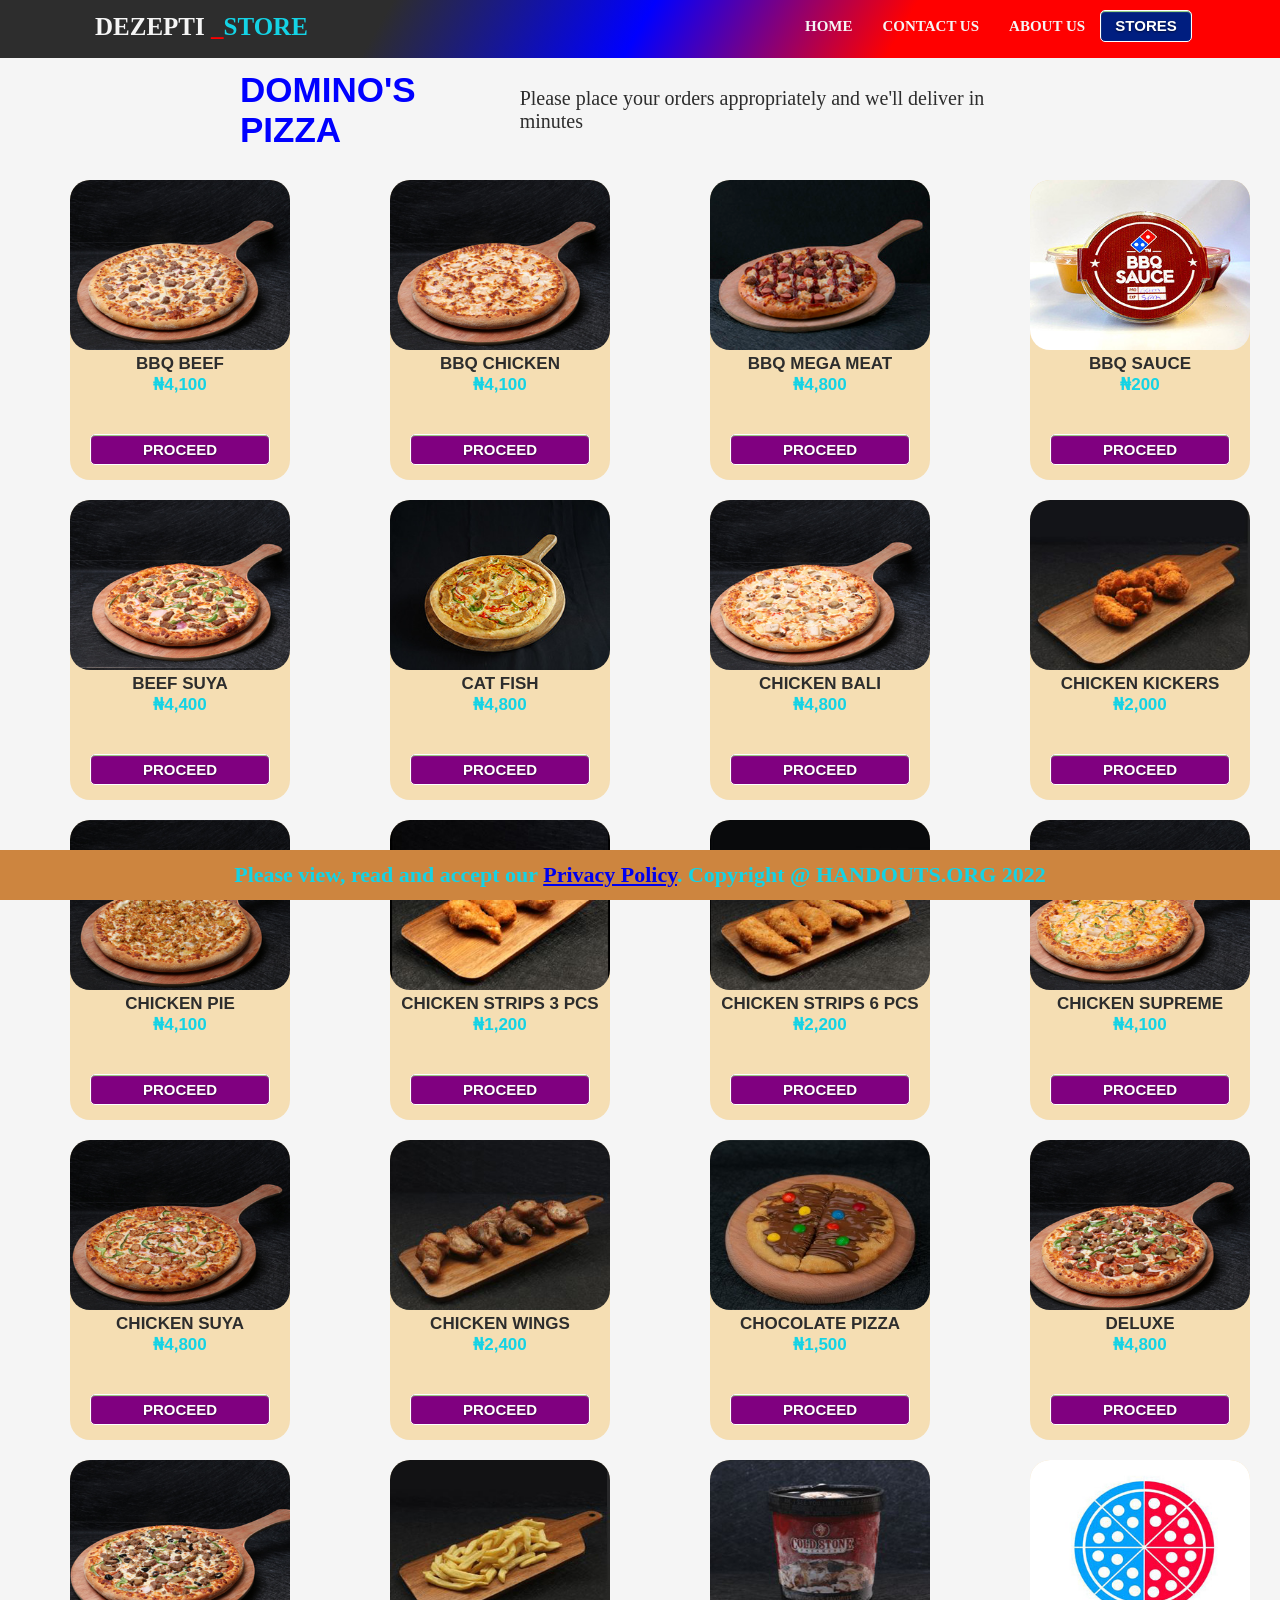
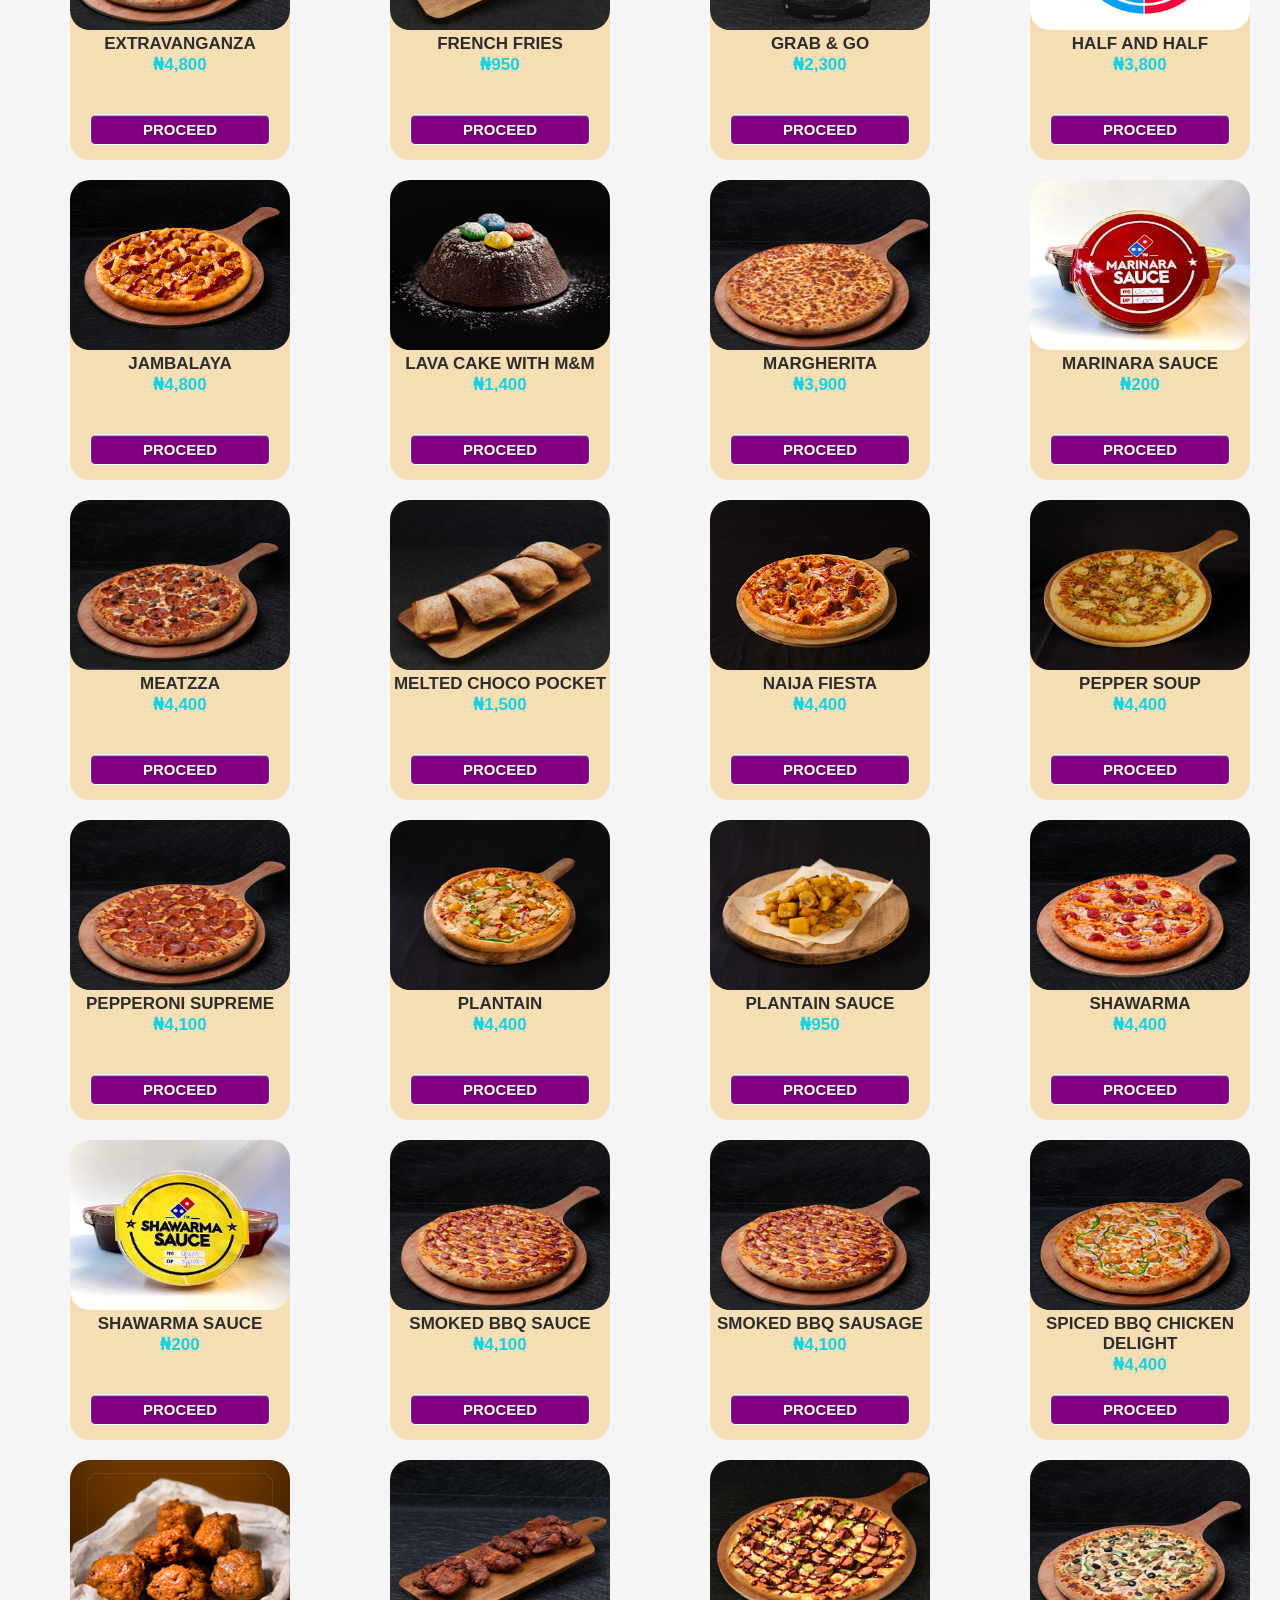
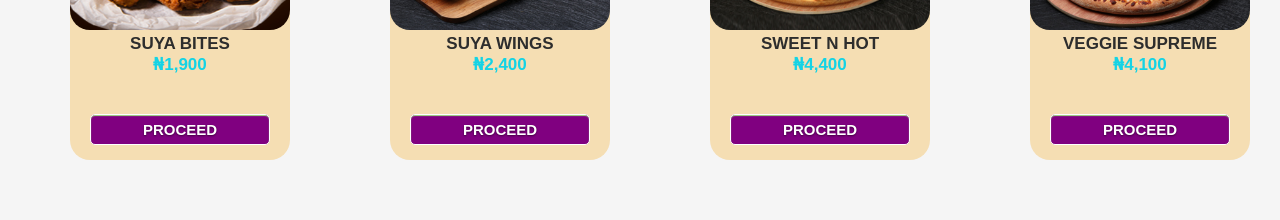
==== commit 18a3c0d8: "Update index.html" ====
--- a/shopping/dominos/index.html
+++ b/shopping/dominos/index.html
@@ -415,7 +415,7 @@
 
 <!--START THE MOBILE APPEARANCE-->
 
-<!--START THE MOBILE APPEARANCE-->
+<!--START THE MOBILE APPEARANCE
 
 
 <div class="scrollablea">
@@ -1259,4 +1259,4 @@
         
 </div>
 </html>
--->+-->
